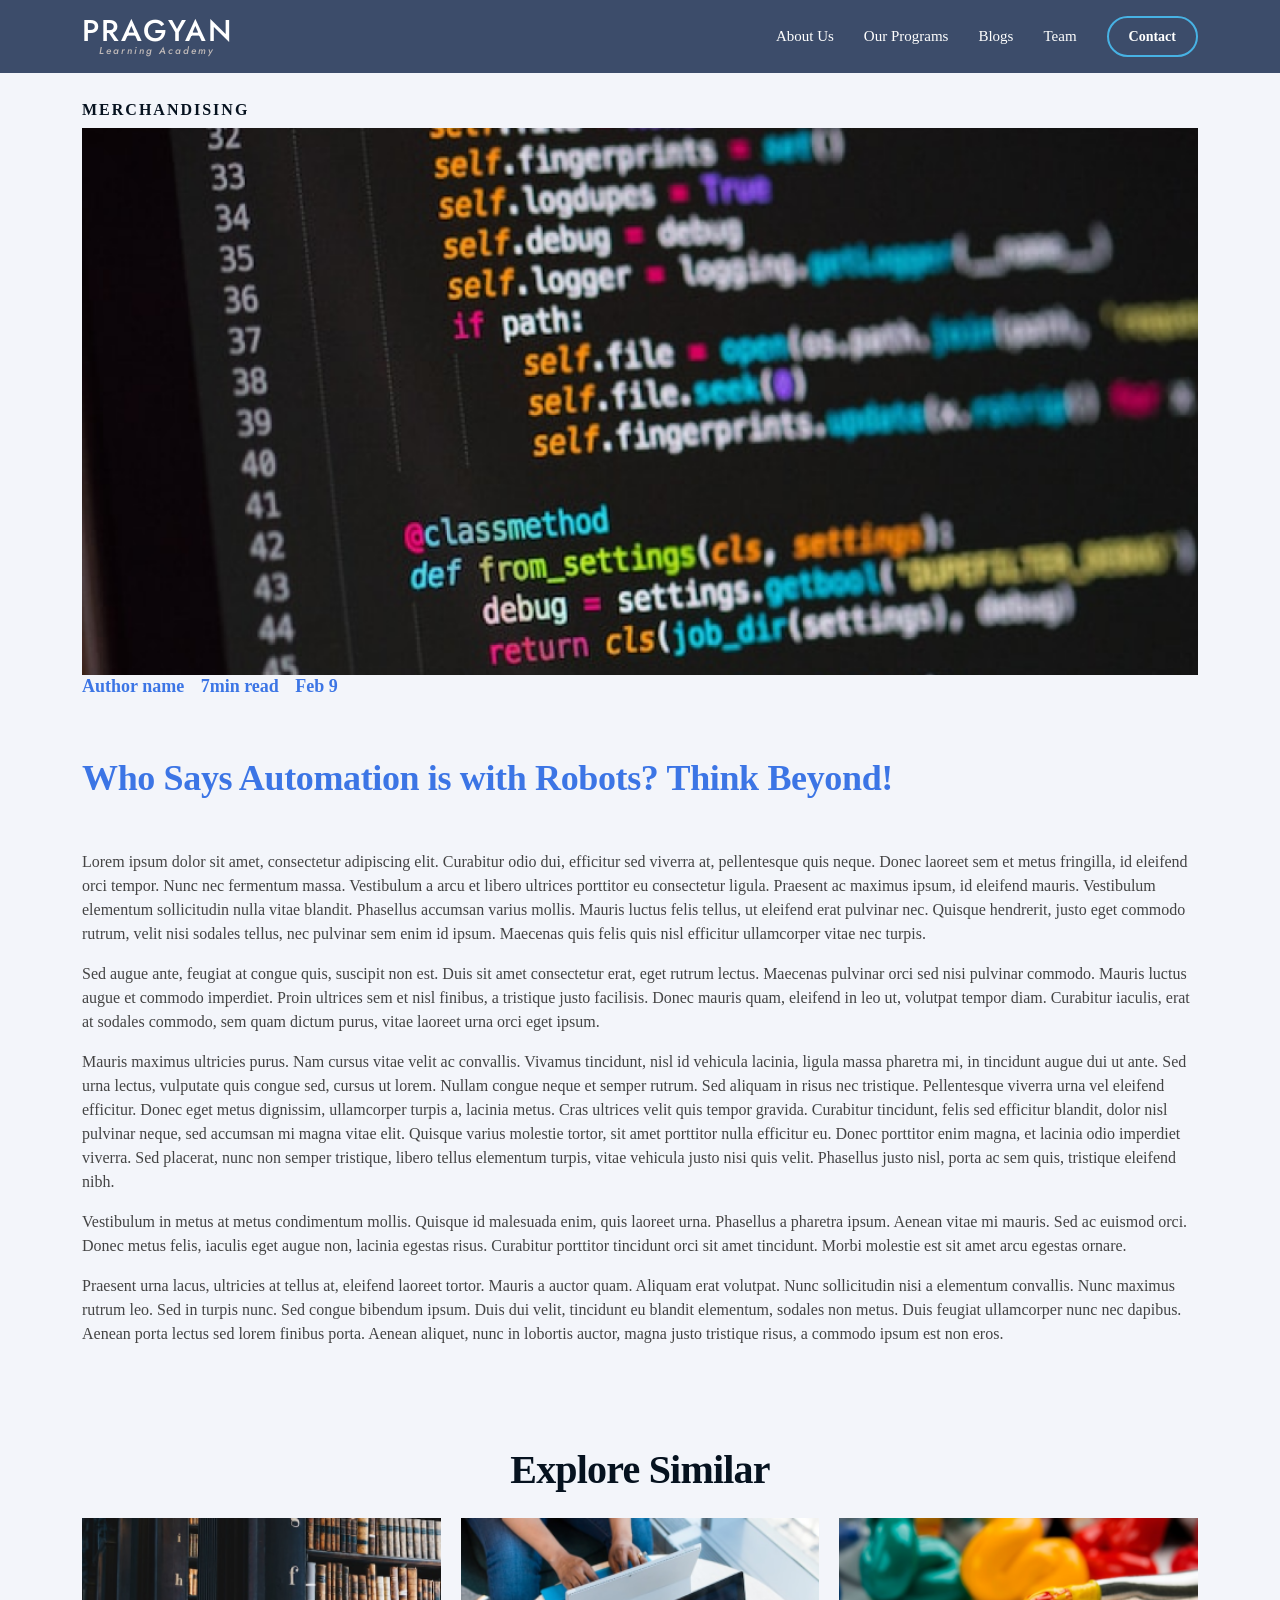
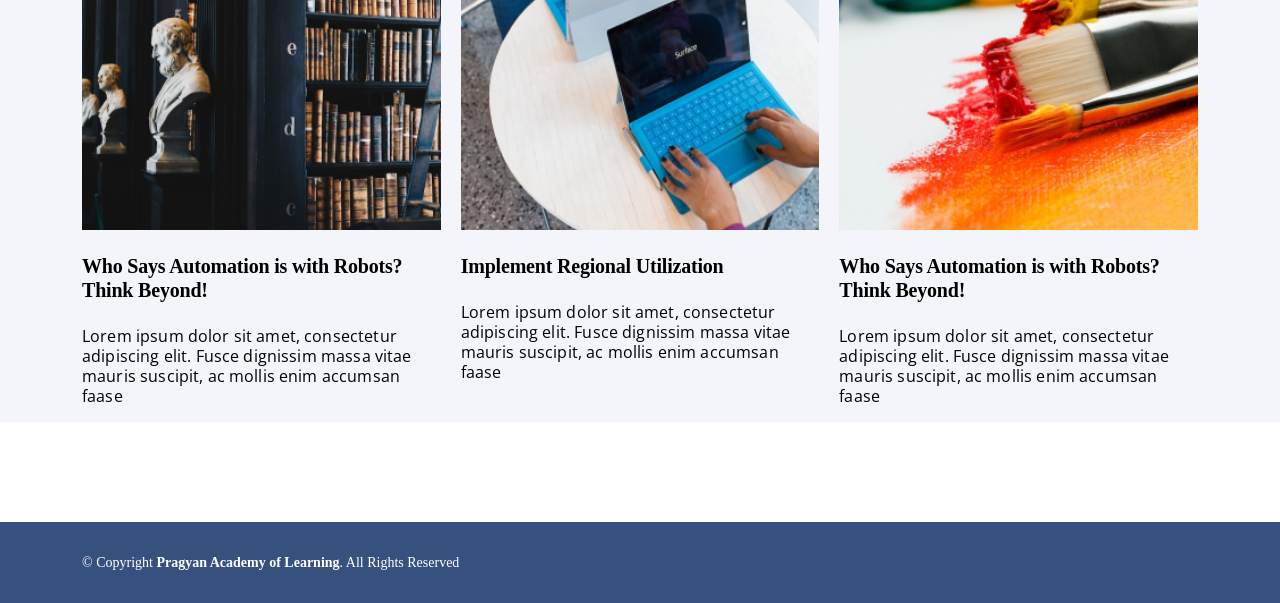
==== blogs.html @ 9c4699ec "addingnew" ====
<!DOCTYPE html>
<html lang="en">

<head>
    <meta charset="utf-8">
    <meta content="width=device-width, initial-scale=1.0" name="viewport">

    <title>Pragyan Academy of Learning</title>
    <meta content="" name="description">
    <meta content="" name="keywords">

    <!-- Favicons -->
    <link href="./fav_icon.png" rel="icon">
    <link href="assets/img/apple-touch-icon.png" rel="apple-touch-icon">

    <!-- Google Fonts -->
    <link
        href="https://fonts.googleapis.com/css?family=Open+Sans:300,300i,400,400i,600,600i,700,700i|Jost:300,300i,400,400i,500,500i,600,600i,700,700i|Poppins:300,300i,400,400i,500,500i,600,600i,700,700i"
        rel="stylesheet">

    <!-- Vendor CSS Files -->
    <link href="assets/vendor/aos/aos.css" rel="stylesheet">
    <link href="assets/vendor/bootstrap/css/bootstrap.min.css" rel="stylesheet">
    <link href="assets/vendor/bootstrap-icons/bootstrap-icons.css" rel="stylesheet">
    <link href="assets/vendor/boxicons/css/boxicons.min.css" rel="stylesheet">
    <link href="assets/vendor/glightbox/css/glightbox.min.css" rel="stylesheet">
    <link href="assets/vendor/remixicon/remixicon.css" rel="stylesheet">
    <link href="assets/vendor/swiper/swiper-bundle.min.css" rel="stylesheet">
    <link href="assets/css/index.css" rel="stylesheet">
    <!-- Template Main CSS File -->
    <link href="assets/css/style.css" rel="stylesheet">
    <link href="assets/css/animation.css" rel="stylesheet">
    <link href="assets/css/newstyles1.css" rel="stylesheet">





    <script type="text/javascript">
        (function (f, b) {
            if (!b.__SV) {
                var e, g, i, h; window.mixpanel = b; b._i = []; b.init = function (e, f, c) {
                    function g(a, d) { var b = d.split("."); 2 == b.length && (a = a[b[0]], d = b[1]); a[d] = function () { a.push([d].concat(Array.prototype.slice.call(arguments, 0))) } } var a = b; "undefined" !== typeof c ? a = b[c] = [] : c = "mixpanel"; a.people = a.people || []; a.toString = function (a) { var d = "mixpanel"; "mixpanel" !== c && (d += "." + c); a || (d += " (stub)"); return d }; a.people.toString = function () { return a.toString(1) + ".people (stub)" }; i = "disable time_event track track_pageview track_links track_forms track_with_groups add_group set_group remove_group register register_once alias unregister identify name_tag set_config reset opt_in_tracking opt_out_tracking has_opted_in_tracking has_opted_out_tracking clear_opt_in_out_tracking start_batch_senders people.set people.set_once people.unset people.increment people.append people.union people.track_charge people.clear_charges people.delete_user people.remove".split(" ");
                    for (h = 0; h < i.length; h++)g(a, i[h]); var j = "set set_once union unset remove delete".split(" "); a.get_group = function () { function b(c) { d[c] = function () { call2_args = arguments; call2 = [c].concat(Array.prototype.slice.call(call2_args, 0)); a.push([e, call2]) } } for (var d = {}, e = ["get_group"].concat(Array.prototype.slice.call(arguments, 0)), c = 0; c < j.length; c++)b(j[c]); return d }; b._i.push([e, f, c])
                }; b.__SV = 1.2; e = f.createElement("script"); e.type = "text/javascript"; e.async = !0; e.src = "undefined" !== typeof MIXPANEL_CUSTOM_LIB_URL ?
                    MIXPANEL_CUSTOM_LIB_URL : "file:" === f.location.protocol && "//cdn.mxpnl.com/libs/mixpanel-2-latest.min.js".match(/^\/\//) ? "https://cdn.mxpnl.com/libs/mixpanel-2-latest.min.js" : "//cdn.mxpnl.com/libs/mixpanel-2-latest.min.js"; g = f.getElementsByTagName("script")[0]; g.parentNode.insertBefore(e, g)
            }
        })(document, window.mixpanel || []);

        // Enabling the debug mode flag is useful during implementation,
        // but it's recommended you remove it for production
        mixpanel.init('054dca6e9932ffce0c2ddfe807280ade', { debug: true });
        mixpanel.track('Page_on_loaded');
    </script>
</head>

<body onclick="bodyClickSection()">

    <div class="audio-sec">
        <!-- <audio id="myAudio" autoplay>
            <source src="./complete-audio.mp3" type="audio/mpeg">
            Your browser does not support the audio element.
        </audio> -->


    </div>
    <!-- ======= Header ======= -->
    <header id="header" class="fixed-top header-bg-new-header">
        <div class="container d-flex align-items-center">

            <h1 class="logo me-auto top-logo-left"><a href="index.html">Pragyan</a>
                <span>Learning Academy</span>
            </h1>
            <!-- Uncomment below if you prefer to use an image logo -->
            <!-- <a href="index.html" class="logo me-auto"><img src="assets/img/logo.png" alt="" class="img-fluid"></a>-->

            <nav id="navbar" class="navbar">
                <ul>
                    <li><a class="nav-link scrollto" href="#about">About Us</a></li>
                    <li class="dropdown"><a class="nav-link scrollto" href="#Future-Business">Our Programs</a>

                        <ul>
                            <li><a href="./index.html">Global Certification</a></li>
                            <li><a href="./pgdm.html">PGDM in Fintech</a></li>
                            <li><a href="./fintechBootCamp.html">Fintech BootCamp</a></li>
                        </ul>

                    </li>
                    <li><a class="nav-link   scrollto" href="#Blogs">Blogs</a></li>
                    <li><a class="nav-link scrollto" href="#ProgramDirectors">Team</a></li>

                    <li><a class="getstarted scrollto" href="#contact">Contact</a></li>
                    <!-- <li><a class="getstarted scrollto" href="#contact">Contact Us</a></li> -->
                </ul>
                <i class="bi bi-list mobile-nav-toggle"></i>
            </nav><!-- .navbar -->

        </div>
    </header><!-- End Header -->

    <!-- ======= Hero Section ======= -->

    <main id="main">
        <div id="blogs-sec-content1" class="our-services section section-bg">
            <div class="container">
                <div class="blogs-sec-content">
                    <h2>MERCHANDISING</h2>
                    <div class="main-img-sec-content">
                        <img src="./assets/img/Image 10.png" />
                        <p><span>Author name</span>
                            <span>7min read</span>
                            <span>Feb 9</span>
                        </p>
                    </div>
                    <div>
                        <h3>Who Says Automation is with Robots? Think Beyond!</h3>
                        <p>Lorem ipsum dolor sit amet, consectetur adipiscing elit. Curabitur odio dui, efficitur sed
                            viverra at, pellentesque quis neque. Donec laoreet sem et metus fringilla, id eleifend orci
                            tempor. Nunc nec fermentum massa. Vestibulum a arcu et libero ultrices porttitor eu
                            consectetur ligula. Praesent ac maximus ipsum, id eleifend mauris. Vestibulum elementum
                            sollicitudin nulla vitae blandit. Phasellus accumsan varius mollis. Mauris luctus felis
                            tellus, ut eleifend erat pulvinar nec. Quisque hendrerit, justo eget commodo rutrum, velit
                            nisi sodales tellus, nec pulvinar sem enim id ipsum. Maecenas quis felis quis nisl efficitur
                            ullamcorper vitae nec turpis.
                        </p>
                        <p>
                            Sed augue ante, feugiat at congue quis, suscipit non est. Duis sit amet consectetur erat,
                            eget rutrum lectus. Maecenas pulvinar orci sed nisi pulvinar commodo. Mauris luctus augue et
                            commodo imperdiet. Proin ultrices sem et nisl finibus, a tristique justo facilisis. Donec
                            mauris quam, eleifend in leo ut, volutpat tempor diam. Curabitur iaculis, erat at sodales
                            commodo, sem quam dictum purus, vitae laoreet urna orci eget ipsum.
                        </p>
                        <p>
                            Mauris maximus ultricies purus. Nam cursus vitae velit ac convallis. Vivamus tincidunt, nisl
                            id vehicula lacinia, ligula massa pharetra mi, in tincidunt augue dui ut ante. Sed urna
                            lectus, vulputate quis congue sed, cursus ut lorem. Nullam congue neque et semper rutrum.
                            Sed aliquam in risus nec tristique. Pellentesque viverra urna vel eleifend efficitur. Donec
                            eget metus dignissim, ullamcorper turpis a, lacinia metus. Cras ultrices velit quis tempor
                            gravida. Curabitur tincidunt, felis sed efficitur blandit, dolor nisl pulvinar neque, sed
                            accumsan mi magna vitae elit. Quisque varius molestie tortor, sit amet porttitor nulla
                            efficitur eu. Donec porttitor enim magna, et lacinia odio imperdiet viverra. Sed placerat,
                            nunc non semper tristique, libero tellus elementum turpis, vitae vehicula justo nisi quis
                            velit. Phasellus justo nisl, porta ac sem quis, tristique eleifend nibh.
                        </p>
                        <p>
                            Vestibulum in metus at metus condimentum mollis. Quisque id malesuada enim, quis laoreet
                            urna. Phasellus a pharetra ipsum. Aenean vitae mi mauris. Sed ac euismod orci. Donec metus
                            felis, iaculis eget augue non, lacinia egestas risus. Curabitur porttitor tincidunt orci sit
                            amet tincidunt. Morbi molestie est sit amet arcu egestas ornare.
                        </p>
                        <p>
                            Praesent urna lacus, ultricies at tellus at, eleifend laoreet tortor. Mauris a auctor quam.
                            Aliquam erat volutpat. Nunc sollicitudin nisi a elementum convallis. Nunc maximus rutrum
                            leo. Sed in turpis nunc. Sed congue bibendum ipsum. Duis dui velit, tincidunt eu blandit
                            elementum, sodales non metus. Duis feugiat ullamcorper nunc nec dapibus. Aenean porta lectus
                            sed lorem finibus porta. Aenean aliquet, nunc in lobortis auctor, magna justo tristique
                            risus, a commodo ipsum est non eros.</p>
                    </div>
                </div>
                <div class="blogs-similar-content-sec">
                    <h4> Explore Similar</h4>
                    <div class="blogs-similar-content-all">
                        <div class="blog-similar-con-row">
                            <img src="./assets/img/Image 9.png" />
                            <h5>Who Says Automation is with Robots? Think Beyond!</h5>
                            <p>Lorem ipsum dolor sit amet, consectetur adipiscing elit. Fusce dignissim massa vitae
                                mauris suscipit, ac mollis enim accumsan faase</p>
                        </div>
                        <div class="blog-similar-con-row">
                            <img src="./assets/img/Image 8.png" />
                            <h5>Implement Regional Utilization </h5>
                            <p>Lorem ipsum dolor sit amet, consectetur adipiscing elit. Fusce dignissim massa vitae
                                mauris suscipit, ac mollis enim accumsan faase</p>
                        </div>
                        <div class="blog-similar-con-row">
                            <img src="./assets/img/Image 7.png" />
                            <h5>Who Says Automation is with Robots? Think Beyond!</h5>
                            <p>Lorem ipsum dolor sit amet, consectetur adipiscing elit. Fusce dignissim massa vitae
                                mauris suscipit, ac mollis enim accumsan faase</p>
                        </div>
                    </div>
                </div>
            </div>
        </div>


    </main>



    <footer id="footer">

        <div class="container footer-bottom clearfix">
            <div class="copyright">
                &copy; Copyright <strong><span>Pragyan Academy of Learning</span></strong>. All Rights Reserved
            </div>
        </div>
    </footer><!-- End Footer -->

    <div id="preloader"></div>
    <a href="#" class="back-to-top d-flex align-items-center justify-content-center"><i
            class="bi bi-arrow-up-short"></i></a>



    <!-- Vendor JS Files -->
    <script src="assets/vendor/aos/aos.js"></script>
    <script src="assets/vendor/bootstrap/js/bootstrap.bundle.min.js"></script>
    <script src="assets/vendor/glightbox/js/glightbox.min.js"></script>
    <script src="assets/vendor/isotope-layout/isotope.pkgd.min.js"></script>
    <script src="assets/vendor/php-email-form/validate.js"></script>
    <script src="assets/vendor/swiper/swiper-bundle.min.js"></script>
    <script src="assets/vendor/waypoints/noframework.waypoints.js"></script>

    <script src="vendor/jquery/jquery.min.js"></script>
    <script src="assets1/js/owl-carousel.js"></script>
    <script src="assets1/js/animation.js"></script>
    <script src="assets1/js/imagesloaded.js"></script>
    <script src="assets1/js/templatemo-custom.js"></script>

    <!-- Template Main JS File -->
    <script src="assets/js/main.js"></script>
    <script src="assets/js/mycode.js"></script>

</body>

</html>
---- assets/css/index.css ----
/*** Carousel Start ***/

.carousel-item {
  position: relative;
}

.carousel-item::after {
  content: "";
  width: 100%;
  height: 100%;
  position: absolute;
  top: 0;
  left: 0;
  background: rgba(0, 0, 0, 0.6);
}

.carousel-caption {
  height: 100%;
  display: flex;
  align-items: center;
  justify-content: center;
  z-index: 1;
}

.carousel-item p {
  max-width: 700px;
  margin: 0 auto 35px auto;
}

.carousel-control-prev {
  width: 90px;
  height: 60px;
  position: absolute;
  top: 50%;
  left: 0;
  background: var(--bs-primary);
  border-radius: 0 50px 50px 0;
  opacity: 1;
}

.carousel-control-prev:hover {
  background: var(--bs-teal);
  transition: 0.8s;
}

.carousel-control-next {
  width: 90px;
  height: 60px;
  position: absolute;
  top: 50%;
  right: 0;
  background: var(--bs-primary);
  border-radius: 50px 0 0 50px;
  opacity: 1;
}

.carousel-control-next:hover {
  background: var(--bs-teal);
  transition: 0.8s;
}

.carousel-caption .carousel-content a button.carousel-content-btn1 {
  background: var(--bs-teal);
  color: var(--bs-dark);
  opacity: 1;
  border: 0;
  border-radius: 20px;
}

.carousel-caption .carousel-content a button.carousel-content-btn1:hover {
  background: var(--bs-primary);
  color: #ffffff;
  border: 0;
  opacity: 1;
  transition: 1s;
  border-radius: 20px;
}

.carousel-caption .carousel-content a button.carousel-content-btn2 {
  background: var(--bs-primary);
  color: var(--bs-white);
  opacity: 1;
  border: 0;
  border-radius: 20px;
}

.carousel-caption .carousel-content a button.carousel-content-btn2:hover {
  background: var(--bs-teal);
  color: var(--bs-dark);
  border: 0;
  opacity: 1;
  transition: 1s;
  border-radius: 20px;
}

#carouselId .carousel-indicators li {
  width: 30px;
  height: 10px;
  background: var(--bs-primary);
  margin: 10px;
  border-radius: 30px;
  opacity: 1;
}

#carouselId .carousel-indicators li:hover {
  background: var(--bs-teal);
  opacity: 1;
}

@media (max-width: 992px) {
  .carousel-item {
    min-height: 500px;
  }

  .carousel-item img {
    min-height: 500px;
    object-fit: cover;
  }

  .carousel-item h1 {
    font-size: 40px !important;
  }

  .carousel-item p {
    font-size: 16px !important;
  }
}

@media (max-width: 768px) {
  .carousel-item {
    min-height: 400px;
  }

  .carousel-item img {
    min-height: 400px;
    object-fit: cover;
  }

  .carousel-item h1 {
    font-size: 28px !important;
  }

  .carousel-item p {
    font-size: 14px !important;
  }
}

.page-header {
  background: linear-gradient(rgba(0, 0, 0, 0.6), rgba(0, 0, 0, 0.6)),
    url(../img/carousel-1.jpg) center center no-repeat;
  background-size: cover;
}

.page-header .breadcrumb-item + .breadcrumb-item::before {
  color: var(--bs-white);
}

.page-header .breadcrumb-item,
.page-header .breadcrumb-item a {
  font-size: 18px;
  color: var(--bs-white);
}

/*** Carousel End ***/
---- assets/css/style.css ----
/**
* Template Name: Arsha - v4.3.0
* Template URL: https://bootstrapmade.com/arsha-free-bootstrap-html-template-corporate/
* Author: BootstrapMade.com
* License: https://bootstrapmade.com/license/
*/

/*--------------------------------------------------------------
# General
--------------------------------------------------------------*/
body {
  font-family: "Open Sans", sans-serif;
  font-family: Lora;
  color: #444444;
}

a {
  color: #47b2e4;
  text-decoration: none;
}

a:hover {
  color: #73c5eb;
  text-decoration: none;
}

h1,
h2,
h3,
h4,
h5,
h6 {
  font-family: "Jost", sans-serif;
}

/*--------------------------------------------------------------
# Preloader
--------------------------------------------------------------*/
#preloader {
  position: fixed;
  top: 0;
  left: 0;
  right: 0;
  bottom: 0;
  z-index: 9999;
  overflow: hidden;
  background: #37517e;
}

#preloader:before {
  content: "";
  position: fixed;
  top: calc(50% - 30px);
  left: calc(50% - 30px);
  border: 6px solid #37517e;
  border-top-color: #fff;
  border-bottom-color: #fff;
  border-radius: 50%;
  width: 60px;
  height: 60px;
  -webkit-animation: animate-preloader 1s linear infinite;
  animation: animate-preloader 1s linear infinite;
}

@-webkit-keyframes animate-preloader {
  0% {
    transform: rotate(0deg);
  }
  100% {
    transform: rotate(360deg);
  }
}

@keyframes animate-preloader {
  0% {
    transform: rotate(0deg);
  }
  100% {
    transform: rotate(360deg);
  }
}

/*--------------------------------------------------------------
# Back to top button
--------------------------------------------------------------*/
.back-to-top {
  position: fixed;
  visibility: hidden;
  opacity: 0;
  right: 15px;
  bottom: 15px;
  z-index: 996;
  background: #47b2e4;
  width: 40px;
  height: 40px;
  border-radius: 50px;
  transition: all 0.4s;
}

.back-to-top i {
  font-size: 24px;
  color: #fff;
  line-height: 0;
}

.back-to-top:hover {
  background: #6bc1e9;
  color: #fff;
}

.back-to-top.active {
  visibility: visible;
  opacity: 1;
}

/*--------------------------------------------------------------
# Header
--------------------------------------------------------------*/
#header {
  transition: all 0.5s;
  z-index: 997;
  padding: 15px 0;
}

#header.header-scrolled,
#header.header-inner-pages {
  background: rgba(40, 58, 90, 0.9);
}

#header .logo {
  font-size: 30px;
  margin: 0;
  padding: 0;
  line-height: 1;
  font-weight: 500;
  letter-spacing: 2px;
  text-transform: uppercase;
}

#header .logo a {
  color: #fff;
}

#header .logo img {
  max-height: 40px;
}

/*--------------------------------------------------------------
# Navigation Menu
--------------------------------------------------------------*/
/**
* Desktop Navigation 
*/
.navbar {
  padding: 0;
}

.navbar ul {
  margin: 0;
  padding: 0;
  display: flex;
  list-style: none;
  align-items: center;
}

.navbar li {
  position: relative;
}

.navbar a,
.navbar a:focus {
  display: flex;
  align-items: center;
  justify-content: space-between;
  padding: 10px 0 10px 30px;
  font-size: 15px;
  font-weight: 500;
  color: #fff;
  white-space: nowrap;
  transition: 0.3s;
}

.navbar a i,
.navbar a:focus i {
  font-size: 12px;
  line-height: 0;
  margin-left: 5px;
}

.navbar a:hover,
.navbar .active,
.navbar .active:focus,
.navbar li:hover > a {
  color: #47b2e4;
}

.navbar .getstarted {
  padding: 8px 20px;
  margin-left: 30px;
  border-radius: 50px;
  color: #fff;
  font-size: 14px;
  border: 2px solid #47b2e4;
  font-weight: 600;
}

.navbar .getstarted:hover {
  color: #fff;
  background: #31a9e1;
}

.navbar .dropdown ul {
  display: block;
  position: absolute;
  left: 14px;
  top: calc(100% + 30px);
  margin: 0;
  padding: 10px 0;
  z-index: 99;
  opacity: 0;
  visibility: hidden;
  background: #fff;
  box-shadow: 0px 0px 30px rgba(127, 137, 161, 0.25);
  transition: 0.3s;
  border-radius: 4px;
}

.navbar .dropdown ul li {
  min-width: 200px;
}

.navbar .dropdown ul a {
  padding: 10px 20px;
  font-size: 14px;
  text-transform: none;
  font-weight: 500;
  color: #0c3c53;
}

.navbar .dropdown ul a i {
  font-size: 12px;
}

.navbar .dropdown ul a:hover,
.navbar .dropdown ul .active:hover,
.navbar .dropdown ul li:hover > a {
  color: #47b2e4;
}

.navbar .dropdown:hover > ul {
  opacity: 1;
  top: 100%;
  visibility: visible;
}

.navbar .dropdown .dropdown ul {
  top: 0;
  left: calc(100% - 30px);
  visibility: hidden;
}

.navbar .dropdown .dropdown:hover > ul {
  opacity: 1;
  top: 0;
  left: 100%;
  visibility: visible;
}

@media (max-width: 1366px) {
  .navbar .dropdown .dropdown ul {
    left: -90%;
  }
  .navbar .dropdown .dropdown:hover > ul {
    left: -100%;
  }
}

/**
* Mobile Navigation 
*/
.mobile-nav-toggle {
  color: #fff;
  font-size: 28px;
  cursor: pointer;
  display: none;
  line-height: 0;
  transition: 0.5s;
}

.mobile-nav-toggle.bi-x {
  color: #fff;
}

@media (max-width: 991px) {
  .mobile-nav-toggle {
    display: block;
  }
  .navbar ul {
    display: none;
  }
}

.navbar-mobile {
  position: fixed;
  overflow: hidden;
  top: 0;
  right: 0;
  left: 0;
  bottom: 0;
  background: rgba(40, 58, 90, 0.9);
  transition: 0.3s;
  z-index: 999;
}

.navbar-mobile .mobile-nav-toggle {
  position: absolute;
  top: 15px;
  right: 15px;
}

.navbar-mobile ul {
  display: block;
  position: absolute;
  top: 55px;
  right: 15px;
  bottom: 15px;
  left: 15px;
  padding: 10px 0;
  border-radius: 10px;
  background-color: #fff;
  overflow-y: auto;
  transition: 0.3s;
}

.navbar-mobile a {
  padding: 10px 20px;
  font-size: 15px;
  color: #37517e;
}

.navbar-mobile a:hover,
.navbar-mobile .active,
.navbar-mobile li:hover > a {
  color: #47b2e4;
}

.navbar-mobile .getstarted {
  margin: 15px;
  color: #37517e;
}

.navbar-mobile .dropdown ul {
  position: static;
  display: none;
  margin: 10px 20px;
  padding: 10px 0;
  z-index: 99;
  opacity: 1;
  visibility: visible;
  background: #fff;
  box-shadow: 0px 0px 30px rgba(127, 137, 161, 0.25);
}

.navbar-mobile .dropdown ul li {
  min-width: 200px;
}

.navbar-mobile .dropdown ul a {
  padding: 10px 20px;
}

.navbar-mobile .dropdown ul a i {
  font-size: 12px;
}

.navbar-mobile .dropdown ul a:hover,
.navbar-mobile .dropdown ul .active:hover,
.navbar-mobile .dropdown ul li:hover > a {
  color: #47b2e4;
}

.navbar-mobile .dropdown > .dropdown-active {
  display: block;
}

/*--------------------------------------------------------------
# Hero Section
--------------------------------------------------------------*/
#hero {
  width: 100%;
  height: 80vh;
  background: #37517e;
}

#hero .container {
  padding-top: 72px;
}

#hero h1 {
  margin: 0 0 10px 0;
  font-size: 55px;
  font-weight: 700;
  line-height: 65px;
  color: #fff;
}

#hero h2 {
  color: rgba(255, 255, 255, 0.6);
  margin-bottom: 7px;
  font-size: 24px;
}
#hero h5 {
  color: rgba(255, 255, 255, 0.6);
  margin-bottom: 50px;
  font-size: 18px;
}

#hero .btn-get-started {
  font-family: "Jost", sans-serif;
  font-weight: 500;
  font-size: 16px;
  letter-spacing: 1px;
  display: inline-block;
  padding: 10px 28px 11px 28px;
  border-radius: 50px;
  transition: 0.5s;
  margin: 10px 0 0 0;
  color: #fff;
  background: #47b2e4;
}

#hero .btn-get-started:hover {
  background: #209dd8;
}

#hero .btn-watch-video {
  font-size: 16px;
  display: flex;
  align-items: center;
  transition: 0.5s;
  margin: 10px 0 0 25px;
  color: #fff;
  line-height: 1;
}

#hero .btn-watch-video i {
  line-height: 0;
  color: #fff;
  font-size: 32px;
  transition: 0.3s;
  margin-right: 8px;
}

#hero .btn-watch-video:hover i {
  color: #47b2e4;
}

#hero .animated {
  animation: up-down 2s ease-in-out infinite alternate-reverse both;
}
.hero-img img {
  border-radius: 16px;
}
@media (max-width: 991px) {
  #hero {
    height: 100vh;
    text-align: center;
  }
  #hero .animated {
    -webkit-animation: none;
    animation: none;
  }
  #hero .hero-img {
    text-align: center;
  }
  #hero .hero-img img {
    width: 50%;
  }
}
.thankyou-get-to-you p {
  color: #43e10d;
  font-size: 24px;
  font-weight: 600;
}
@media (max-width: 768px) {
  #hero h1 {
    font-size: 28px;
    line-height: 36px;
  }
  #hero h2 {
    font-size: 18px;
    line-height: 24px;
    margin-bottom: 30px;
  }
  #hero .hero-img img {
    width: 70%;
  }
}

@media (max-width: 575px) {
  #hero .hero-img img {
    width: 80%;
  }
  #hero .btn-get-started {
    font-size: 16px;
    padding: 10px 24px 11px 24px;
  }
}

@-webkit-keyframes up-down {
  0% {
    transform: translateY(10px);
  }
  100% {
    transform: translateY(-10px);
  }
}

@keyframes up-down {
  0% {
    transform: translateY(10px);
  }
  100% {
    transform: translateY(-10px);
  }
}

/*--------------------------------------------------------------
# Sections General
--------------------------------------------------------------*/
section {
  padding: 60px 0;
  overflow: hidden;
}

.section-bg {
  background-color: #f3f5fa;
}

.section-title {
  text-align: center;
  padding-bottom: 30px;
}
.audio-sec {
  text-align: center;
}
.section-title h2 {
  font-size: 32px;
  font-weight: bold;
  text-transform: uppercase;
  margin-bottom: 20px;
  padding-bottom: 20px;
  position: relative;
  color: #37517e;
  /* animation: up-down 1.5s ease-in-out infinite alternate-reverse both; */
}

.section-title h2::before {
  content: "";
  position: absolute;
  display: block;
  width: 120px;
  height: 1px;
  background: #ddd;
  bottom: 1px;
  left: calc(50% - 60px);
}

.section-title h2::after {
  content: "";
  position: absolute;
  display: block;
  width: 40px;
  height: 3px;
  background: #47b2e4;
  bottom: 0;
  left: calc(50% - 20px);
}

.section-title p {
  margin-bottom: 0;
}

/*--------------------------------------------------------------
# Cliens
--------------------------------------------------------------*/
.cliens {
  padding: 12px 0;
  text-align: center;
}

.cliens img {
  max-width: 45%;
  transition: all 0.4s ease-in-out;
  display: inline-block;
  padding: 15px 0;
  filter: grayscale(100);
}

.cliens img:hover {
  filter: none;
  transform: scale(1.1);
}

@media (max-width: 768px) {
  .cliens img {
    max-width: 40%;
  }
}

/*--------------------------------------------------------------
# About Us
--------------------------------------------------------------*/
.about .content h3 {
  font-weight: 600;
  font-size: 26px;
}

.about .content ul {
  list-style: none;
  padding: 0;
}

.about .content ul li {
  padding-left: 28px;
  position: relative;
}

.about .content ul li + li {
  margin-top: 10px;
}

.about .content ul i {
  position: absolute;
  left: 0;
  top: 2px;
  font-size: 20px;
  color: #47b2e4;
  line-height: 1;
}

.about .content p:last-child {
  margin-bottom: 0;
}

.about .content .btn-learn-more {
  font-family: "Poppins", sans-serif;
  font-weight: 500;
  font-size: 14px;
  letter-spacing: 1px;
  display: inline-block;
  padding: 12px 32px;
  border-radius: 4px;
  transition: 0.3s;
  line-height: 1;
  color: #47b2e4;
  -webkit-animation-delay: 0.8s;
  animation-delay: 0.8s;
  margin-top: 6px;
  border: 2px solid #47b2e4;
}

.about .content .btn-learn-more:hover {
  background: #47b2e4;
  color: #fff;
  text-decoration: none;
}

/*--------------------------------------------------------------
# Why Us
--------------------------------------------------------------*/
.why-us .content {
  padding: 60px 100px 0 100px;
}

.why-us .content h3 {
  font-weight: 400;
  font-size: 34px;
  color: #37517e;
}

.why-us .content h4 {
  font-size: 20px;
  font-weight: 700;
  margin-top: 5px;
}

.why-us .content p {
  font-size: 15px;
  color: #848484;
}

.why-us .img {
  background-size: contain;
  background-repeat: no-repeat;
  background-position: center center;
}

.why-us .accordion-list {
  padding: 0 100px 60px 100px;
}

.why-us .accordion-list ul {
  padding: 0;
  list-style: none;
}

.why-us .accordion-list li + li {
  margin-top: 15px;
}

.why-us .accordion-list li {
  padding: 20px;
  background: #fff;
  border-radius: 4px;
}

.why-us .accordion-list a {
  display: block;
  position: relative;
  font-family: "Poppins", sans-serif;
  font-size: 16px;
  line-height: 24px;
  font-weight: 500;
  padding-right: 30px;
  outline: none;
  cursor: pointer;
}

.why-us .accordion-list span {
  color: #47b2e4;
  font-weight: 600;
  font-size: 18px;
  padding-right: 10px;
}

.why-us .accordion-list i {
  font-size: 24px;
  position: absolute;
  right: 0;
  top: 0;
}

.why-us .accordion-list p {
  margin-bottom: 0;
  padding: 10px 0 0 0;
}

.why-us .accordion-list .icon-show {
  display: none;
}

.why-us .accordion-list a.collapsed {
  color: #343a40;
}

.why-us .accordion-list a.collapsed:hover {
  color: #47b2e4;
}

.why-us .accordion-list a.collapsed .icon-show {
  display: inline-block;
}

.why-us .accordion-list a.collapsed .icon-close {
  display: none;
}

@media (max-width: 1024px) {
  .why-us .content,
  .why-us .accordion-list {
    padding-left: 0;
    padding-right: 0;
  }
}

@media (max-width: 992px) {
  .why-us .img {
    min-height: 400px;
  }
  .why-us .content {
    padding-top: 30px;
  }
  .why-us .accordion-list {
    padding-bottom: 30px;
  }
}

@media (max-width: 575px) {
  .why-us .img {
    min-height: 200px;
  }
}

/*--------------------------------------------------------------
# Skills
--------------------------------------------------------------*/
.skills .content h3 {
  font-weight: 700;
  font-size: 32px;
  color: #37517e;
  font-family: "Poppins", sans-serif;
}

.skills .content ul {
  list-style: none;
  padding: 0;
}

.skills .content ul li {
  padding-bottom: 10px;
}

.skills .content ul i {
  font-size: 20px;
  padding-right: 4px;
  color: #47b2e4;
}

.skills .content p:last-child {
  margin-bottom: 0;
}

.skills .progress {
  height: 60px;
  display: block;
  background: none;
  border-radius: 0;
}

.skills .progress .skill {
  padding: 0;
  margin: 0 0 6px 0;
  text-transform: uppercase;
  display: block;
  font-weight: 600;
  font-family: "Poppins", sans-serif;
  color: #37517e;
}

.skills .progress .skill .val {
  float: right;
  font-style: normal;
}

.skills .progress-bar-wrap {
  background: #e8edf5;
  height: 10px;
}

.skills .progress-bar {
  width: 1px;
  height: 10px;
  transition: 0.9s;
  background-color: #4668a2;
}

/*--------------------------------------------------------------
# Services
--------------------------------------------------------------*/
.services .icon-box {
  box-shadow: 0px 0 25px 0 rgba(0, 0, 0, 0.1);
  padding: 50px 30px;
  transition: all ease-in-out 0.4s;
  background: #fff;
}

.services .icon-box .icon {
  margin-bottom: 10px;
}

.services .icon-box .icon i {
  color: #47b2e4;
  font-size: 36px;
  transition: 0.3s;
}

.services .icon-box h4 {
  font-weight: 500;
  margin-bottom: 15px;
  font-size: 24px;
}

.services .icon-box h4 a {
  color: #37517e;
  transition: ease-in-out 0.3s;
}

.services .icon-box p {
  line-height: 24px;
  font-size: 14px;
  margin-bottom: 0;
}

.services .icon-box:hover {
  transform: translateY(-10px);
}

.services .icon-box:hover h4 a {
  color: #47b2e4;
}

/*--------------------------------------------------------------
# Cta
--------------------------------------------------------------*/
.cta {
  background: linear-gradient(rgba(40, 58, 90, 0.9), rgba(40, 58, 90, 0.9)),
    url("../img/cta-bg.jpg") fixed center center;
  background-size: cover;
  padding: 120px 0;
}

.cta h3 {
  color: #fff;
  font-size: 28px;
  font-weight: 700;
}

.cta p {
  color: #fff;
}

.cta .cta-btn {
  font-family: "Jost", sans-serif;
  font-weight: 500;
  font-size: 16px;
  letter-spacing: 1px;
  display: inline-block;
  padding: 12px 40px;
  border-radius: 50px;
  transition: 0.5s;
  margin: 10px;
  border: 2px solid #fff;
  color: #fff;
}

.cta .cta-btn:hover {
  background: #47b2e4;
  border: 2px solid #47b2e4;
}

@media (max-width: 1024px) {
  .cta {
    background-attachment: scroll;
  }
}

@media (min-width: 769px) {
  .cta .cta-btn-container {
    display: flex;
    align-items: center;
    justify-content: flex-end;
  }
}

/*--------------------------------------------------------------
# Portfolio
--------------------------------------------------------------*/
.portfolio #portfolio-flters {
  list-style: none;
  margin-bottom: 20px;
}

.portfolio #portfolio-flters li {
  cursor: pointer;
  display: inline-block;
  margin: 10px 5px;
  font-size: 15px;
  font-weight: 500;
  line-height: 1;
  color: #444444;
  transition: all 0.3s;
  padding: 8px 20px;
  border-radius: 50px;
  font-family: "Poppins", sans-serif;
}

.portfolio #portfolio-flters li:hover,
.portfolio #portfolio-flters li.filter-active {
  background: #47b2e4;
  color: #fff;
}

.portfolio .portfolio-item {
  margin-bottom: 30px;
}

.portfolio .portfolio-item .portfolio-img {
  overflow: hidden;
}

.portfolio .portfolio-item .portfolio-img img {
  transition: all 0.6s;
}

.portfolio .portfolio-item .portfolio-info {
  opacity: 0;
  position: absolute;
  left: 15px;
  bottom: 0;
  z-index: 3;
  right: 15px;
  transition: all 0.3s;
  background: rgba(55, 81, 126, 0.8);
  padding: 10px 15px;
}

.portfolio .portfolio-item .portfolio-info h4 {
  font-size: 18px;
  color: #fff;
  font-weight: 600;
  color: #fff;
  margin-bottom: 0px;
}

.portfolio .portfolio-item .portfolio-info p {
  color: #f9fcfe;
  font-size: 14px;
  margin-bottom: 0;
}

.portfolio .portfolio-item .portfolio-info .preview-link,
.portfolio .portfolio-item .portfolio-info .details-link {
  position: absolute;
  right: 40px;
  font-size: 24px;
  top: calc(50% - 18px);
  color: #fff;
  transition: 0.3s;
}

.portfolio .portfolio-item .portfolio-info .preview-link:hover,
.portfolio .portfolio-item .portfolio-info .details-link:hover {
  color: #47b2e4;
}

.portfolio .portfolio-item .portfolio-info .details-link {
  right: 10px;
}

.portfolio .portfolio-item:hover .portfolio-img img {
  transform: scale(1.15);
}

.portfolio .portfolio-item:hover .portfolio-info {
  opacity: 1;
}

/*--------------------------------------------------------------
# Portfolio Details
--------------------------------------------------------------*/
.portfolio-details {
  padding-top: 40px;
}

.portfolio-details .portfolio-details-slider img {
  width: 100%;
}

.portfolio-details .portfolio-details-slider .swiper-pagination {
  margin-top: 20px;
  position: relative;
}

.portfolio-details
  .portfolio-details-slider
  .swiper-pagination
  .swiper-pagination-bullet {
  width: 12px;
  height: 12px;
  background-color: #fff;
  opacity: 1;
  border: 1px solid #47b2e4;
}

.portfolio-details
  .portfolio-details-slider
  .swiper-pagination
  .swiper-pagination-bullet-active {
  background-color: #47b2e4;
}

.portfolio-details .portfolio-info {
  padding: 30px;
  box-shadow: 0px 0 30px rgba(55, 81, 126, 0.08);
}

.portfolio-details .portfolio-info h3 {
  font-size: 22px;
  font-weight: 700;
  margin-bottom: 20px;
  padding-bottom: 20px;
  border-bottom: 1px solid #eee;
}

.portfolio-details .portfolio-info ul {
  list-style: none;
  padding: 0;
  font-size: 15px;
}

.portfolio-details .portfolio-info ul li + li {
  margin-top: 10px;
}

.portfolio-details .portfolio-description {
  padding-top: 30px;
}

.portfolio-details .portfolio-description h2 {
  font-size: 26px;
  font-weight: 700;
  margin-bottom: 20px;
}

.portfolio-details .portfolio-description p {
  padding: 0;
}

/*--------------------------------------------------------------
# Team
--------------------------------------------------------------*/
.team .member {
  position: relative;
  box-shadow: 0px 2px 15px rgba(0, 0, 0, 0.1);
  padding: 30px;
  border-radius: 5px;
  background: #fff;
  transition: 0.5s;
}

.team .member .pic {
  overflow: hidden;
  width: 180px;
  border-radius: 50%;
}

.team .member .pic img {
  transition: ease-in-out 0.3s;
}

.team .member:hover {
  transform: translateY(-10px);
}

.team .member .member-info {
  padding-left: 30px;
}

.team .member h4 {
  font-weight: 700;
  margin-bottom: 5px;
  font-size: 20px;
  color: #37517e;
}

.team .member span {
  display: block;
  font-size: 15px;
  padding-bottom: 10px;
  position: relative;
  font-weight: 500;
}

.team .member span::after {
  content: "";
  position: absolute;
  display: block;
  width: 50px;
  height: 1px;
  background: #cbd6e9;
  bottom: 0;
  left: 0;
}

.team .member p {
  margin: 10px 0 0 0;
  font-size: 14px;
}

.team .member .social {
  margin-top: 12px;
  display: flex;
  align-items: center;
  justify-content: flex-start;
}

.team .member .social a {
  transition: ease-in-out 0.3s;
  display: flex;
  align-items: center;
  justify-content: center;
  border-radius: 50px;
  width: 32px;
  height: 32px;
  background: #eff2f8;
}

.team .member .social a i {
  color: #37517e;
  font-size: 16px;
  margin: 0 2px;
}

.team .member .social a:hover {
  background: #47b2e4;
}

.team .member .social a:hover i {
  color: #fff;
}

.team .member .social a + a {
  margin-left: 8px;
}

/*--------------------------------------------------------------
# Pricing
--------------------------------------------------------------*/
.pricing .row {
  padding-top: 40px;
}

.pricing .box {
  padding: 60px 40px;
  box-shadow: 0 3px 20px -2px rgba(20, 45, 100, 0.1);
  background: #fff;
  height: 100%;
  border-top: 4px solid #fff;
  border-radius: 5px;
}

.pricing h3 {
  font-weight: 500;
  margin-bottom: 15px;
  font-size: 20px;
  color: #37517e;
}

.pricing h4 {
  font-size: 48px;
  color: #37517e;
  font-weight: 400;
  font-family: "Jost", sans-serif;
  margin-bottom: 25px;
}

.pricing h4 sup {
  font-size: 28px;
}

.pricing h4 span {
  color: #47b2e4;
  font-size: 18px;
  display: block;
}

.pricing ul {
  padding: 20px 0;
  list-style: none;
  color: #999;
  text-align: left;
  line-height: 20px;
}

.pricing ul li {
  padding: 10px 0 10px 30px;
  position: relative;
}

.pricing ul i {
  color: #28a745;
  font-size: 24px;
  position: absolute;
  left: 0;
  top: 6px;
}

.pricing ul .na {
  color: #ccc;
}

.pricing ul .na i {
  color: #ccc;
}

.pricing ul .na span {
  text-decoration: line-through;
}

.pricing .buy-btn {
  display: inline-block;
  padding: 12px 35px;
  border-radius: 50px;
  color: #47b2e4;
  transition: none;
  font-size: 16px;
  font-weight: 500;
  font-family: "Jost", sans-serif;
  transition: 0.3s;
  border: 1px solid #47b2e4;
}

.pricing .buy-btn:hover {
  background: #47b2e4;
  color: #fff;
}

.pricing .featured {
  border-top-color: #47b2e4;
}

.pricing .featured .buy-btn {
  background: #47b2e4;
  color: #fff;
}

.pricing .featured .buy-btn:hover {
  background: #23a3df;
}

@media (max-width: 992px) {
  .pricing .box {
    max-width: 60%;
    margin: 0 auto 30px auto;
  }
}

@media (max-width: 767px) {
  .pricing .box {
    max-width: 80%;
    margin: 0 auto 30px auto;
  }
}

@media (max-width: 420px) {
  .pricing .box {
    max-width: 100%;
    margin: 0 auto 30px auto;
  }
}

/*--------------------------------------------------------------
# Frequently Asked Questions
--------------------------------------------------------------*/
.faq .faq-list {
  padding: 0 100px;
}

.faq .faq-list ul {
  padding: 0;
  list-style: none;
}

.faq .faq-list li + li {
  margin-top: 15px;
}

.faq .faq-list li {
  padding: 20px;
  background: #fff;
  border-radius: 4px;
  position: relative;
}

.faq .faq-list a {
  display: block;
  position: relative;
  font-family: "Poppins", sans-serif;
  font-size: 16px;
  line-height: 24px;
  font-weight: 500;
  padding: 0 30px;
  outline: none;
  cursor: pointer;
}

.faq .faq-list .icon-help {
  font-size: 24px;
  position: absolute;
  right: 0;
  left: 20px;
  color: #47b2e4;
}

.faq .faq-list .icon-show,
.faq .faq-list .icon-close {
  font-size: 24px;
  position: absolute;
  right: 0;
  top: 0;
}

.faq .faq-list p {
  margin-bottom: 0;
  padding: 10px 0 0 0;
}

.faq .faq-list .icon-show {
  display: none;
}

.faq .faq-list a.collapsed {
  color: #37517e;
  transition: 0.3s;
}

.faq .faq-list a.collapsed:hover {
  color: #47b2e4;
}

.faq .faq-list a.collapsed .icon-show {
  display: inline-block;
}

.faq .faq-list a.collapsed .icon-close {
  display: none;
}

@media (max-width: 1200px) {
  .faq .faq-list {
    padding: 0;
  }
}

/*--------------------------------------------------------------
# Contact
--------------------------------------------------------------*/
.contact .info {
  border-top: 3px solid #47b2e4;
  border-bottom: 3px solid #47b2e4;
  padding: 30px;
  background: #fff;
  width: 100%;
  box-shadow: 0 0 24px 0 rgba(0, 0, 0, 0.1);
}

.contact .info i {
  font-size: 20px;
  color: #47b2e4;
  float: left;
  width: 44px;
  height: 44px;
  background: #e7f5fb;
  display: flex;
  justify-content: center;
  align-items: center;
  border-radius: 50px;
  transition: all 0.3s ease-in-out;
}

.contact .info h4 {
  padding: 0 0 0 60px;
  font-size: 22px;
  font-weight: 600;
  margin-bottom: 5px;
  color: #37517e;
}

.contact .info p {
  padding: 0 0 10px 60px;
  margin-bottom: 20px;
  font-size: 14px;
  color: #6182ba;
}

.contact .info .email p {
  padding-top: 5px;
}

.contact .info .social-links {
  padding-left: 60px;
}

.contact .info .social-links a {
  font-size: 18px;
  display: inline-block;
  background: #333;
  color: #fff;
  line-height: 1;
  padding: 8px 0;
  border-radius: 50%;
  text-align: center;
  width: 36px;
  height: 36px;
  transition: 0.3s;
  margin-right: 10px;
}

.contact .info .social-links a:hover {
  background: #47b2e4;
  color: #fff;
}

.contact .info .email:hover i,
.contact .info .address:hover i,
.contact .info .phone:hover i {
  background: #47b2e4;
  color: #fff;
}

.contact .php-email-form {
  width: 100%;
  border-top: 3px solid #47b2e4;
  border-bottom: 3px solid #47b2e4;
  padding: 30px;
  background: #fff;
  box-shadow: 0 0 24px 0 rgba(0, 0, 0, 0.12);
}

.contact .php-email-form .form-group {
  padding-bottom: 8px;
}

.contact .php-email-form .validate {
  display: none;
  color: red;
  margin: 0 0 15px 0;
  font-weight: 400;
  font-size: 13px;
}

.contact .php-email-form .error-message {
  display: none;
  color: #fff;
  background: #ed3c0d;
  text-align: left;
  padding: 15px;
  font-weight: 600;
}

.contact .php-email-form .error-message br + br {
  margin-top: 25px;
}

.contact .php-email-form .sent-message {
  display: none;
  color: #fff;
  background: #18d26e;
  text-align: center;
  padding: 15px;
  font-weight: 600;
}

.contact .php-email-form .loading {
  display: none;
  background: #fff;
  text-align: center;
  padding: 15px;
}

.contact .php-email-form .loading:before {
  content: "";
  display: inline-block;
  border-radius: 50%;
  width: 24px;
  height: 24px;
  margin: 0 10px -6px 0;
  border: 3px solid #18d26e;
  border-top-color: #eee;
  -webkit-animation: animate-loading 1s linear infinite;
  animation: animate-loading 1s linear infinite;
}

.contact .php-email-form .form-group {
  margin-bottom: 20px;
}

.contact .php-email-form label {
  padding-bottom: 8px;
}

.contact .php-email-form input,
.contact .php-email-form textarea {
  border-radius: 0;
  box-shadow: none;
  font-size: 14px;
  border-radius: 4px;
}

.contact .php-email-form input:focus,
.contact .php-email-form textarea:focus {
  border-color: #47b2e4;
}

.contact .php-email-form input {
  height: 44px;
}

.contact .php-email-form textarea {
  padding: 10px 12px;
}

.contact .php-email-form button[type="submit"] {
  background: #47b2e4;
  border: 0;
  padding: 12px 34px;
  color: #fff;
  transition: 0.4s;
  border-radius: 50px;
}

.contact .php-email-form button[type="submit"]:hover {
  background: #209dd8;
}

@-webkit-keyframes animate-loading {
  0% {
    transform: rotate(0deg);
  }
  100% {
    transform: rotate(360deg);
  }
}

@keyframes animate-loading {
  0% {
    transform: rotate(0deg);
  }
  100% {
    transform: rotate(360deg);
  }
}

/*--------------------------------------------------------------
# Breadcrumbs
--------------------------------------------------------------*/
.breadcrumbs {
  padding: 15px 0;
  background: #f3f5fa;
  min-height: 40px;
  margin-top: 72px;
}

@media (max-width: 992px) {
  .breadcrumbs {
    margin-top: 68px;
  }
}

.breadcrumbs h2 {
  font-size: 28px;
  font-weight: 600;
  color: #37517e;
}

.breadcrumbs ol {
  display: flex;
  flex-wrap: wrap;
  list-style: none;
  padding: 0 0 10px 0;
  margin: 0;
  font-size: 14px;
}

.breadcrumbs ol li + li {
  padding-left: 10px;
}

.breadcrumbs ol li + li::before {
  display: inline-block;
  padding-right: 10px;
  color: #4668a2;
  content: "/";
}

/*--------------------------------------------------------------
# Footer
--------------------------------------------------------------*/
#footer {
  font-size: 14px;
  background: #37517e;
}

#footer .footer-newsletter {
  padding: 50px 0;
  background: #f3f5fa;
  text-align: center;
  font-size: 15px;
  color: #444444;
}

#footer .footer-newsletter h4 {
  font-size: 24px;
  margin: 0 0 20px 0;
  padding: 0;
  line-height: 1;
  font-weight: 600;
  color: #37517e;
}

#footer .footer-newsletter form {
  margin-top: 30px;
  background: #fff;
  padding: 6px 10px;
  position: relative;
  border-radius: 50px;
  box-shadow: 0px 2px 15px rgba(0, 0, 0, 0.06);
  text-align: left;
}

#footer .footer-newsletter form input[type="email"] {
  border: 0;
  padding: 4px 8px;
  width: calc(100% - 100px);
}

#footer .footer-newsletter form input[type="submit"] {
  position: absolute;
  top: 0;
  right: 0;
  bottom: 0;
  border: 0;
  background: none;
  font-size: 16px;
  padding: 0 20px;
  background: #47b2e4;
  color: #fff;
  transition: 0.3s;
  border-radius: 50px;
  box-shadow: 0px 2px 15px rgba(0, 0, 0, 0.1);
}

#footer .footer-newsletter form input[type="submit"]:hover {
  background: #209dd8;
}

#footer .footer-top {
  padding: 60px 0 30px 0;
  background: #fff;
}

#footer .footer-top .footer-contact {
  margin-bottom: 30px;
}

#footer .footer-top .footer-contact h3 {
  font-size: 28px;
  margin: 0 0 10px 0;
  padding: 2px 0 2px 0;
  line-height: 1;
  text-transform: uppercase;
  font-weight: 600;
  color: #37517e;
}

#footer .footer-top .footer-contact p {
  font-size: 14px;
  line-height: 24px;
  margin-bottom: 0;
  font-family: "Jost", sans-serif;
  color: #5e5e5e;
}

#footer .footer-top h4 {
  font-size: 16px;
  font-weight: bold;
  color: #37517e;
  position: relative;
  padding-bottom: 12px;
}

#footer .footer-top .footer-links {
  margin-bottom: 30px;
}

#footer .footer-top .footer-links ul {
  list-style: none;
  padding: 0;
  margin: 0;
}

#footer .footer-top .footer-links ul i {
  padding-right: 2px;
  color: #47b2e4;
  font-size: 18px;
  line-height: 1;
}

#footer .footer-top .footer-links ul li {
  padding: 10px 0;
  display: flex;
  align-items: center;
}

#footer .footer-top .footer-links ul li:first-child {
  padding-top: 0;
}

#footer .footer-top .footer-links ul a {
  color: #777777;
  transition: 0.3s;
  display: inline-block;
  line-height: 1;
}

#footer .footer-top .footer-links ul a:hover {
  text-decoration: none;
  color: #47b2e4;
}

#footer .footer-top .social-links a {
  font-size: 18px;
  display: inline-block;
  background: #47b2e4;
  color: #fff;
  line-height: 1;
  padding: 8px 0;
  margin-right: 4px;
  border-radius: 50%;
  text-align: center;
  width: 36px;
  height: 36px;
  transition: 0.3s;
}

#footer .footer-top .social-links a:hover {
  background: #209dd8;
  color: #fff;
  text-decoration: none;
}

#footer .footer-bottom {
  padding-top: 30px;
  padding-bottom: 30px;
  color: #fff;
}

#footer .copyright {
  float: left;
}

#footer .credits {
  float: right;
  padding-left: 0.5rem;
  font-size: 13px;
}

#footer .credits a {
  transition: 0.3s;
}

@media (max-width: 768px) {
  #footer .footer-bottom {
    padding-top: 20px;
    padding-bottom: 20px;
  }
  #footer .copyright,
  #footer .credits {
    text-align: center;
    float: none;
  }
  #footer .credits {
    padding-top: 4px;
  }
}

.our-services {
  padding-top: 90px;
  padding-bottom: 30px;
}

.our-services .left-image {
  margin-right: 45px;
}

.our-services .section-heading h2 {
  margin-right: 100px;
}

.our-services .section-heading p {
  margin-top: 20px;
  margin-bottom: 30px;
}

.our-services .progress-skill-bar {
  margin-bottom: 20px;
  position: relative;
  width: 100%;
}

/* .our-services .progress-skill-bar span {
  position: absolute;
  top: 0;
  font-size: 18px;
  font-weight: 600;
  color: #03a4ed;
} */

/* .our-services .first-bar span {
  left: 69%;
}

.our-services .second-bar span {
  left: 81%;
}

.our-services .third-bar span {
  left: 88%;
} */

.our-services .progress-skill-bar h4 {
  font-size: 18px;
  font-weight: 700;
  color: #2a2a2a;
  margin-bottom: 14px;
}

.our-services .progress-skill-bar .full-bar {
  width: 100%;
  height: 6px;
  border-radius: 3px;
  background-color: #f7eff1;
  position: relative;
  z-index: 1;
}

.our-services .progress-skill-bar .filled-bar {
  background: rgb(255, 77, 30);
  background: linear-gradient(
    105deg,
    rgba(255, 77, 30, 1) 0%,
    rgba(255, 44, 109, 1) 100%
  );
  height: 6px;
  border-radius: 3px;
  margin-bottom: -6px;
  position: relative;
  z-index: 2;
}

.our-services .first-bar .filled-bar {
  width: 71%;
}

.our-services .second-bar .filled-bar {
  width: 83%;
}

.our-services .third-bar .filled-bar {
  width: 90%;
}

.our-blog {
  position: relative;
  margin-top: 80px;
  padding-top: 120px;
}

.our-blog .section-heading h2 {
  margin-right: 180px;
}

.our-blog .top-dec {
  text-align: right;
  margin-top: -80px;
}

.our-blog .top-dec img {
  max-width: 270px;
}

.our-blog .left-image {
  position: relative;
}

.our-blog .left-image img {
  border-radius: 20px;
  box-shadow: 0px 0px 15px rgba(0, 0, 0, 0.1);
}

.our-blog .left-image .info {
  position: relative;
}

.our-blog .left-image .info .inner-content {
  background-color: #fff;
  box-shadow: 0px 0px 15px rgba(0, 0, 0, 0.1);
  border-radius: 20px;
  margin-right: 75px;
  position: absolute;
  margin-top: -100px;
  padding: 30px;
}

.our-blog .left-image ul li {
  display: inline-block;
  font-size: 15px;
  color: #afafaf;
  font-weight: 300;
  margin-right: 20px;
}

.our-blog .left-image ul li:last-child {
  margin-right: 0px;
}

.our-blog .left-image ul li i {
  color: #ff4d61;
  font-size: 16px;
  margin-right: 8px;
}

.our-blog .left-image h4 {
  font-size: 20px;
  font-weight: 700;
  color: #2a2a2a;
  margin: 20px 0px 15px 0px;
}

.our-blog .left-image .info .main-blue-button {
  position: absolute;
  bottom: -80px;
  left: 0;
}

.our-blog .right-list {
  margin-left: 30px;
}

.our-blog .right-list ul li {
  display: inline-flex;
  width: 100%;
  margin-bottom: 30px;
}

.our-blog .right-list .left-content {
  margin-right: 45px;
}

.our-blog .right-list .left-content span {
  font-size: 15px;
  color: #afafaf;
  font-weight: 300;
}

.our-blog .right-list .left-content span i {
  color: #ff4d61;
  font-size: 16px;
  margin-right: 8px;
}

.our-blog .right-list .left-content h4 {
  font-size: 20px;
  font-weight: 700;
  color: #2a2a2a;
  margin: 20px 0px 15px 0px;
}

.our-blog .right-list .right-image img {
  width: 250px;
  border-radius: 20px;
}

/*!
Animate.css - http://daneden.me/animate
Licensed under the MIT license - http://opensource.org/licenses/MIT

Copyright (c) 2014 Daniel Eden
*/

/*!
Animate.css - http://daneden.me/animate
Licensed under the MIT license - http://opensource.org/licenses/MIT

Copyright (c) 2014 Daniel Eden
*/
#ProgramDirectors img {
  width: 100%;
  /* border-radius: 50%; */
  /* margin: auto; */
  object-fit: cover;
  /* margin-bottom: 30px; */
  max-height: 300px;
}
#ProgramDirectors .product-overlay-new {
  padding: 20px;
}
#Future-Business .col-lg-4 {
  padding: 20px;
}
#AboutCertification .col-xl-4 {
  padding: 25px;
}

#AboutCertification .icon-box {
  width: 100%;
}
.Workshops-content {
  padding-left: 100px;
}
#ProgramDirectors .col-xl-4 {
  padding: 20px;
}
#ProgramDirectors h5 {
  color: #3c3c43;
  font-size: 16px;
  font-weight: 400;
  margin-bottom: 20px;
}
#ProgramDirectors .product-item {
  box-shadow: 0px 0 25px 0 rgba(0, 0, 0, 0.1);
  /* padding: 20px 30px; */
  transition: all ease-in-out 0.4s;
  background: #fff;
}
#CertificationRegistration li {
  font-size: 18px;
  font-weight: 700;
  color: #2a2a2a;
  margin-bottom: 14px;
}
.user-team-img {
  text-align: center;
}
.my-img-new {
  max-width: 100%;
  border-radius: 6px;
}
.About-Pragyan-right {
  padding-top: 60px !important;
}
#CampusVisits .position-relative {
  box-shadow: 0px 0 25px 0 rgba(0, 0, 0, 0.1);
  padding: 30px;
  transition: all ease-in-out 0.4s;
  background: #fff;
}
#CampusVisits .product-overlay-new {
  /* margin-top: 20px; */
}

#CampusVisits img {
  max-height: 230px;
  /* height: 230px; */
}
.top-logo-left span {
  display: flex;
  color: #fff;
  font-size: 10px;
  text-transform: capitalize;
  font-style: oblique;
  margin-left: 17px;
  color: #beb8b8;
}
.list-rows-all h4 {
  display: flex;
  gap: 12px;
}
#hero .animated {
  animation: up-down 1.5s ease-in-out infinite alternate-reverse both;
}
.INDUSTRY_VISITS_imgg {
  width: 100%;
  height: 220px;
  margin-bottom: 40px;
  object-fit: cover;
}
#IndustryVisits .icon-box {
  padding-bottom: 20px !important;
}
.home-page-slider-main h1 {
  font-weight: 500;
}
@media (max-width: 1366px) {
  /* #services {
  left-image
} */
  .our-services .left-image {
    margin-right: 0px;
  }
  #services .fadeInRight {
    margin-top: 20px;
  }
  .section-title h2 {
    font-size: 24px;
  }
  .section-title {
    padding-bottom: 0px;
  }
  .our-services {
    padding-top: 80px;
    padding-bottom: 0px;
  }
  .Workshops-content {
    margin-top: 20px;
    padding-left: 20px;
  }
  #hero h2 {
    margin-bottom: 5px;
  }
  #hero h5 {
    font-size: 14px;
  }
  #hero h1 {
    font-size: 37px;
    line-height: 44px;
  }
}
---- assets/css/animation.css ----
.animated {
  -webkit-animation-duration: 1s;
  animation-duration: 1s;
  -webkit-animation-fill-mode: both;
  animation-fill-mode: both;
}

.animated.infinite {
  -webkit-animation-iteration-count: infinite;
  animation-iteration-count: infinite;
}

.animated.hinge {
  -webkit-animation-duration: 2s;
  animation-duration: 2s;
}

@-webkit-keyframes bounce {
  0%,
  20%,
  53%,
  80%,
  100% {
    -webkit-transition-timing-function: cubic-bezier(0.215, 0.61, 0.355, 1);
    transition-timing-function: cubic-bezier(0.215, 0.61, 0.355, 1);
    -webkit-transform: translate3d(0, 0, 0);
    transform: translate3d(0, 0, 0);
  }

  40%,
  43% {
    -webkit-transition-timing-function: cubic-bezier(0.755, 0.05, 0.855, 0.06);
    transition-timing-function: cubic-bezier(0.755, 0.05, 0.855, 0.06);
    -webkit-transform: translate3d(0, -30px, 0);
    transform: translate3d(0, -30px, 0);
  }

  70% {
    -webkit-transition-timing-function: cubic-bezier(0.755, 0.05, 0.855, 0.06);
    transition-timing-function: cubic-bezier(0.755, 0.05, 0.855, 0.06);
    -webkit-transform: translate3d(0, -15px, 0);
    transform: translate3d(0, -15px, 0);
  }

  90% {
    -webkit-transform: translate3d(0, -4px, 0);
    transform: translate3d(0, -4px, 0);
  }
}

@keyframes bounce {
  0%,
  20%,
  53%,
  80%,
  100% {
    -webkit-transition-timing-function: cubic-bezier(0.215, 0.61, 0.355, 1);
    transition-timing-function: cubic-bezier(0.215, 0.61, 0.355, 1);
    -webkit-transform: translate3d(0, 0, 0);
    transform: translate3d(0, 0, 0);
  }

  40%,
  43% {
    -webkit-transition-timing-function: cubic-bezier(0.755, 0.05, 0.855, 0.06);
    transition-timing-function: cubic-bezier(0.755, 0.05, 0.855, 0.06);
    -webkit-transform: translate3d(0, -30px, 0);
    transform: translate3d(0, -30px, 0);
  }

  70% {
    -webkit-transition-timing-function: cubic-bezier(0.755, 0.05, 0.855, 0.06);
    transition-timing-function: cubic-bezier(0.755, 0.05, 0.855, 0.06);
    -webkit-transform: translate3d(0, -15px, 0);
    transform: translate3d(0, -15px, 0);
  }

  90% {
    -webkit-transform: translate3d(0, -4px, 0);
    transform: translate3d(0, -4px, 0);
  }
}

.bounce {
  -webkit-animation-name: bounce;
  animation-name: bounce;
  -webkit-transform-origin: center bottom;
  -ms-transform-origin: center bottom;
  transform-origin: center bottom;
}

@-webkit-keyframes flash {
  0%,
  50%,
  100% {
    opacity: 1;
  }

  25%,
  75% {
    opacity: 0;
  }
}

@keyframes flash {
  0%,
  50%,
  100% {
    opacity: 1;
  }

  25%,
  75% {
    opacity: 0;
  }
}

.flash {
  -webkit-animation-name: flash;
  animation-name: flash;
}

/* originally authored by Nick Pettit - https://github.com/nickpettit/glide */

@-webkit-keyframes pulse {
  0% {
    -webkit-transform: scale3d(1, 1, 1);
    transform: scale3d(1, 1, 1);
  }

  50% {
    -webkit-transform: scale3d(1.05, 1.05, 1.05);
    transform: scale3d(1.05, 1.05, 1.05);
  }

  100% {
    -webkit-transform: scale3d(1, 1, 1);
    transform: scale3d(1, 1, 1);
  }
}

@keyframes pulse {
  0% {
    -webkit-transform: scale3d(1, 1, 1);
    transform: scale3d(1, 1, 1);
  }

  50% {
    -webkit-transform: scale3d(1.05, 1.05, 1.05);
    transform: scale3d(1.05, 1.05, 1.05);
  }

  100% {
    -webkit-transform: scale3d(1, 1, 1);
    transform: scale3d(1, 1, 1);
  }
}

.pulse {
  -webkit-animation-name: pulse;
  animation-name: pulse;
}

@-webkit-keyframes rubberBand {
  0% {
    -webkit-transform: scale3d(1, 1, 1);
    transform: scale3d(1, 1, 1);
  }

  30% {
    -webkit-transform: scale3d(1.25, 0.75, 1);
    transform: scale3d(1.25, 0.75, 1);
  }

  40% {
    -webkit-transform: scale3d(0.75, 1.25, 1);
    transform: scale3d(0.75, 1.25, 1);
  }

  50% {
    -webkit-transform: scale3d(1.15, 0.85, 1);
    transform: scale3d(1.15, 0.85, 1);
  }

  65% {
    -webkit-transform: scale3d(0.95, 1.05, 1);
    transform: scale3d(0.95, 1.05, 1);
  }

  75% {
    -webkit-transform: scale3d(1.05, 0.95, 1);
    transform: scale3d(1.05, 0.95, 1);
  }

  100% {
    -webkit-transform: scale3d(1, 1, 1);
    transform: scale3d(1, 1, 1);
  }
}

@keyframes rubberBand {
  0% {
    -webkit-transform: scale3d(1, 1, 1);
    transform: scale3d(1, 1, 1);
  }

  30% {
    -webkit-transform: scale3d(1.25, 0.75, 1);
    transform: scale3d(1.25, 0.75, 1);
  }

  40% {
    -webkit-transform: scale3d(0.75, 1.25, 1);
    transform: scale3d(0.75, 1.25, 1);
  }

  50% {
    -webkit-transform: scale3d(1.15, 0.85, 1);
    transform: scale3d(1.15, 0.85, 1);
  }

  65% {
    -webkit-transform: scale3d(0.95, 1.05, 1);
    transform: scale3d(0.95, 1.05, 1);
  }

  75% {
    -webkit-transform: scale3d(1.05, 0.95, 1);
    transform: scale3d(1.05, 0.95, 1);
  }

  100% {
    -webkit-transform: scale3d(1, 1, 1);
    transform: scale3d(1, 1, 1);
  }
}

.rubberBand {
  -webkit-animation-name: rubberBand;
  animation-name: rubberBand;
}

@-webkit-keyframes shake {
  0%,
  100% {
    -webkit-transform: translate3d(0, 0, 0);
    transform: translate3d(0, 0, 0);
  }

  10%,
  30%,
  50%,
  70%,
  90% {
    -webkit-transform: translate3d(-10px, 0, 0);
    transform: translate3d(-10px, 0, 0);
  }

  20%,
  40%,
  60%,
  80% {
    -webkit-transform: translate3d(10px, 0, 0);
    transform: translate3d(10px, 0, 0);
  }
}

@keyframes shake {
  0%,
  100% {
    -webkit-transform: translate3d(0, 0, 0);
    transform: translate3d(0, 0, 0);
  }

  10%,
  30%,
  50%,
  70%,
  90% {
    -webkit-transform: translate3d(-10px, 0, 0);
    transform: translate3d(-10px, 0, 0);
  }

  20%,
  40%,
  60%,
  80% {
    -webkit-transform: translate3d(10px, 0, 0);
    transform: translate3d(10px, 0, 0);
  }
}

.shake {
  -webkit-animation-name: shake;
  animation-name: shake;
}

@-webkit-keyframes swing {
  20% {
    -webkit-transform: rotate3d(0, 0, 1, 15deg);
    transform: rotate3d(0, 0, 1, 15deg);
  }

  40% {
    -webkit-transform: rotate3d(0, 0, 1, -10deg);
    transform: rotate3d(0, 0, 1, -10deg);
  }

  60% {
    -webkit-transform: rotate3d(0, 0, 1, 5deg);
    transform: rotate3d(0, 0, 1, 5deg);
  }

  80% {
    -webkit-transform: rotate3d(0, 0, 1, -5deg);
    transform: rotate3d(0, 0, 1, -5deg);
  }

  100% {
    -webkit-transform: rotate3d(0, 0, 1, 0deg);
    transform: rotate3d(0, 0, 1, 0deg);
  }
}

@keyframes swing {
  20% {
    -webkit-transform: rotate3d(0, 0, 1, 15deg);
    transform: rotate3d(0, 0, 1, 15deg);
  }

  40% {
    -webkit-transform: rotate3d(0, 0, 1, -10deg);
    transform: rotate3d(0, 0, 1, -10deg);
  }

  60% {
    -webkit-transform: rotate3d(0, 0, 1, 5deg);
    transform: rotate3d(0, 0, 1, 5deg);
  }

  80% {
    -webkit-transform: rotate3d(0, 0, 1, -5deg);
    transform: rotate3d(0, 0, 1, -5deg);
  }

  100% {
    -webkit-transform: rotate3d(0, 0, 1, 0deg);
    transform: rotate3d(0, 0, 1, 0deg);
  }
}

.swing {
  -webkit-transform-origin: top center;
  -ms-transform-origin: top center;
  transform-origin: top center;
  -webkit-animation-name: swing;
  animation-name: swing;
}

@-webkit-keyframes tada {
  0% {
    -webkit-transform: scale3d(1, 1, 1);
    transform: scale3d(1, 1, 1);
  }

  10%,
  20% {
    -webkit-transform: scale3d(0.9, 0.9, 0.9) rotate3d(0, 0, 1, -3deg);
    transform: scale3d(0.9, 0.9, 0.9) rotate3d(0, 0, 1, -3deg);
  }

  30%,
  50%,
  70%,
  90% {
    -webkit-transform: scale3d(1.1, 1.1, 1.1) rotate3d(0, 0, 1, 3deg);
    transform: scale3d(1.1, 1.1, 1.1) rotate3d(0, 0, 1, 3deg);
  }

  40%,
  60%,
  80% {
    -webkit-transform: scale3d(1.1, 1.1, 1.1) rotate3d(0, 0, 1, -3deg);
    transform: scale3d(1.1, 1.1, 1.1) rotate3d(0, 0, 1, -3deg);
  }

  100% {
    -webkit-transform: scale3d(1, 1, 1);
    transform: scale3d(1, 1, 1);
  }
}

@keyframes tada {
  0% {
    -webkit-transform: scale3d(1, 1, 1);
    transform: scale3d(1, 1, 1);
  }

  10%,
  20% {
    -webkit-transform: scale3d(0.9, 0.9, 0.9) rotate3d(0, 0, 1, -3deg);
    transform: scale3d(0.9, 0.9, 0.9) rotate3d(0, 0, 1, -3deg);
  }

  30%,
  50%,
  70%,
  90% {
    -webkit-transform: scale3d(1.1, 1.1, 1.1) rotate3d(0, 0, 1, 3deg);
    transform: scale3d(1.1, 1.1, 1.1) rotate3d(0, 0, 1, 3deg);
  }

  40%,
  60%,
  80% {
    -webkit-transform: scale3d(1.1, 1.1, 1.1) rotate3d(0, 0, 1, -3deg);
    transform: scale3d(1.1, 1.1, 1.1) rotate3d(0, 0, 1, -3deg);
  }

  100% {
    -webkit-transform: scale3d(1, 1, 1);
    transform: scale3d(1, 1, 1);
  }
}

.tada {
  -webkit-animation-name: tada;
  animation-name: tada;
}

/* originally authored by Nick Pettit - https://github.com/nickpettit/glide */

@-webkit-keyframes wobble {
  0% {
    -webkit-transform: none;
    transform: none;
  }

  15% {
    -webkit-transform: translate3d(-25%, 0, 0) rotate3d(0, 0, 1, -5deg);
    transform: translate3d(-25%, 0, 0) rotate3d(0, 0, 1, -5deg);
  }

  30% {
    -webkit-transform: translate3d(20%, 0, 0) rotate3d(0, 0, 1, 3deg);
    transform: translate3d(20%, 0, 0) rotate3d(0, 0, 1, 3deg);
  }

  45% {
    -webkit-transform: translate3d(-15%, 0, 0) rotate3d(0, 0, 1, -3deg);
    transform: translate3d(-15%, 0, 0) rotate3d(0, 0, 1, -3deg);
  }

  60% {
    -webkit-transform: translate3d(10%, 0, 0) rotate3d(0, 0, 1, 2deg);
    transform: translate3d(10%, 0, 0) rotate3d(0, 0, 1, 2deg);
  }

  75% {
    -webkit-transform: translate3d(-5%, 0, 0) rotate3d(0, 0, 1, -1deg);
    transform: translate3d(-5%, 0, 0) rotate3d(0, 0, 1, -1deg);
  }

  100% {
    -webkit-transform: none;
    transform: none;
  }
}

@keyframes wobble {
  0% {
    -webkit-transform: none;
    transform: none;
  }

  15% {
    -webkit-transform: translate3d(-25%, 0, 0) rotate3d(0, 0, 1, -5deg);
    transform: translate3d(-25%, 0, 0) rotate3d(0, 0, 1, -5deg);
  }

  30% {
    -webkit-transform: translate3d(20%, 0, 0) rotate3d(0, 0, 1, 3deg);
    transform: translate3d(20%, 0, 0) rotate3d(0, 0, 1, 3deg);
  }

  45% {
    -webkit-transform: translate3d(-15%, 0, 0) rotate3d(0, 0, 1, -3deg);
    transform: translate3d(-15%, 0, 0) rotate3d(0, 0, 1, -3deg);
  }

  60% {
    -webkit-transform: translate3d(10%, 0, 0) rotate3d(0, 0, 1, 2deg);
    transform: translate3d(10%, 0, 0) rotate3d(0, 0, 1, 2deg);
  }

  75% {
    -webkit-transform: translate3d(-5%, 0, 0) rotate3d(0, 0, 1, -1deg);
    transform: translate3d(-5%, 0, 0) rotate3d(0, 0, 1, -1deg);
  }

  100% {
    -webkit-transform: none;
    transform: none;
  }
}

.wobble {
  -webkit-animation-name: wobble;
  animation-name: wobble;
}

@-webkit-keyframes bounceIn {
  0%,
  20%,
  40%,
  60%,
  80%,
  100% {
    -webkit-transition-timing-function: cubic-bezier(0.215, 0.61, 0.355, 1);
    transition-timing-function: cubic-bezier(0.215, 0.61, 0.355, 1);
  }

  0% {
    opacity: 0;
    -webkit-transform: scale3d(0.3, 0.3, 0.3);
    transform: scale3d(0.3, 0.3, 0.3);
  }

  20% {
    -webkit-transform: scale3d(1.1, 1.1, 1.1);
    transform: scale3d(1.1, 1.1, 1.1);
  }

  40% {
    -webkit-transform: scale3d(0.9, 0.9, 0.9);
    transform: scale3d(0.9, 0.9, 0.9);
  }

  60% {
    opacity: 1;
    -webkit-transform: scale3d(1.03, 1.03, 1.03);
    transform: scale3d(1.03, 1.03, 1.03);
  }

  80% {
    -webkit-transform: scale3d(0.97, 0.97, 0.97);
    transform: scale3d(0.97, 0.97, 0.97);
  }

  100% {
    opacity: 1;
    -webkit-transform: scale3d(1, 1, 1);
    transform: scale3d(1, 1, 1);
  }
}

@keyframes bounceIn {
  0%,
  20%,
  40%,
  60%,
  80%,
  100% {
    -webkit-transition-timing-function: cubic-bezier(0.215, 0.61, 0.355, 1);
    transition-timing-function: cubic-bezier(0.215, 0.61, 0.355, 1);
  }

  0% {
    opacity: 0;
    -webkit-transform: scale3d(0.3, 0.3, 0.3);
    transform: scale3d(0.3, 0.3, 0.3);
  }

  20% {
    -webkit-transform: scale3d(1.1, 1.1, 1.1);
    transform: scale3d(1.1, 1.1, 1.1);
  }

  40% {
    -webkit-transform: scale3d(0.9, 0.9, 0.9);
    transform: scale3d(0.9, 0.9, 0.9);
  }

  60% {
    opacity: 1;
    -webkit-transform: scale3d(1.03, 1.03, 1.03);
    transform: scale3d(1.03, 1.03, 1.03);
  }

  80% {
    -webkit-transform: scale3d(0.97, 0.97, 0.97);
    transform: scale3d(0.97, 0.97, 0.97);
  }

  100% {
    opacity: 1;
    -webkit-transform: scale3d(1, 1, 1);
    transform: scale3d(1, 1, 1);
  }
}

.bounceIn {
  -webkit-animation-name: bounceIn;
  animation-name: bounceIn;
  -webkit-animation-duration: 0.75s;
  animation-duration: 0.75s;
}

@-webkit-keyframes bounceInDown {
  0%,
  60%,
  75%,
  90%,
  100% {
    -webkit-transition-timing-function: cubic-bezier(0.215, 0.61, 0.355, 1);
    transition-timing-function: cubic-bezier(0.215, 0.61, 0.355, 1);
  }

  0% {
    opacity: 0;
    -webkit-transform: translate3d(0, -3000px, 0);
    transform: translate3d(0, -3000px, 0);
  }

  60% {
    opacity: 1;
    -webkit-transform: translate3d(0, 25px, 0);
    transform: translate3d(0, 25px, 0);
  }

  75% {
    -webkit-transform: translate3d(0, -10px, 0);
    transform: translate3d(0, -10px, 0);
  }

  90% {
    -webkit-transform: translate3d(0, 5px, 0);
    transform: translate3d(0, 5px, 0);
  }

  100% {
    -webkit-transform: none;
    transform: none;
  }
}

@keyframes bounceInDown {
  0%,
  60%,
  75%,
  90%,
  100% {
    -webkit-transition-timing-function: cubic-bezier(0.215, 0.61, 0.355, 1);
    transition-timing-function: cubic-bezier(0.215, 0.61, 0.355, 1);
  }

  0% {
    opacity: 0;
    -webkit-transform: translate3d(0, -3000px, 0);
    transform: translate3d(0, -3000px, 0);
  }

  60% {
    opacity: 1;
    -webkit-transform: translate3d(0, 25px, 0);
    transform: translate3d(0, 25px, 0);
  }

  75% {
    -webkit-transform: translate3d(0, -10px, 0);
    transform: translate3d(0, -10px, 0);
  }

  90% {
    -webkit-transform: translate3d(0, 5px, 0);
    transform: translate3d(0, 5px, 0);
  }

  100% {
    -webkit-transform: none;
    transform: none;
  }
}

.bounceInDown {
  -webkit-animation-name: bounceInDown;
  animation-name: bounceInDown;
}

@-webkit-keyframes bounceInLeft {
  0%,
  60%,
  75%,
  90%,
  100% {
    -webkit-transition-timing-function: cubic-bezier(0.215, 0.61, 0.355, 1);
    transition-timing-function: cubic-bezier(0.215, 0.61, 0.355, 1);
  }

  0% {
    opacity: 0;
    -webkit-transform: translate3d(-3000px, 0, 0);
    transform: translate3d(-3000px, 0, 0);
  }

  60% {
    opacity: 1;
    -webkit-transform: translate3d(25px, 0, 0);
    transform: translate3d(25px, 0, 0);
  }

  75% {
    -webkit-transform: translate3d(-10px, 0, 0);
    transform: translate3d(-10px, 0, 0);
  }

  90% {
    -webkit-transform: translate3d(5px, 0, 0);
    transform: translate3d(5px, 0, 0);
  }

  100% {
    -webkit-transform: none;
    transform: none;
  }
}

@keyframes bounceInLeft {
  0%,
  60%,
  75%,
  90%,
  100% {
    -webkit-transition-timing-function: cubic-bezier(0.215, 0.61, 0.355, 1);
    transition-timing-function: cubic-bezier(0.215, 0.61, 0.355, 1);
  }

  0% {
    opacity: 0;
    -webkit-transform: translate3d(-3000px, 0, 0);
    transform: translate3d(-3000px, 0, 0);
  }

  60% {
    opacity: 1;
    -webkit-transform: translate3d(25px, 0, 0);
    transform: translate3d(25px, 0, 0);
  }

  75% {
    -webkit-transform: translate3d(-10px, 0, 0);
    transform: translate3d(-10px, 0, 0);
  }

  90% {
    -webkit-transform: translate3d(5px, 0, 0);
    transform: translate3d(5px, 0, 0);
  }

  100% {
    -webkit-transform: none;
    transform: none;
  }
}

.bounceInLeft {
  -webkit-animation-name: bounceInLeft;
  animation-name: bounceInLeft;
}

@-webkit-keyframes bounceInRight {
  0%,
  60%,
  75%,
  90%,
  100% {
    -webkit-transition-timing-function: cubic-bezier(0.215, 0.61, 0.355, 1);
    transition-timing-function: cubic-bezier(0.215, 0.61, 0.355, 1);
  }

  0% {
    opacity: 0;
    -webkit-transform: translate3d(3000px, 0, 0);
    transform: translate3d(3000px, 0, 0);
  }

  60% {
    opacity: 1;
    -webkit-transform: translate3d(-25px, 0, 0);
    transform: translate3d(-25px, 0, 0);
  }

  75% {
    -webkit-transform: translate3d(10px, 0, 0);
    transform: translate3d(10px, 0, 0);
  }

  90% {
    -webkit-transform: translate3d(-5px, 0, 0);
    transform: translate3d(-5px, 0, 0);
  }

  100% {
    -webkit-transform: none;
    transform: none;
  }
}

@keyframes bounceInRight {
  0%,
  60%,
  75%,
  90%,
  100% {
    -webkit-transition-timing-function: cubic-bezier(0.215, 0.61, 0.355, 1);
    transition-timing-function: cubic-bezier(0.215, 0.61, 0.355, 1);
  }

  0% {
    opacity: 0;
    -webkit-transform: translate3d(3000px, 0, 0);
    transform: translate3d(3000px, 0, 0);
  }

  60% {
    opacity: 1;
    -webkit-transform: translate3d(-25px, 0, 0);
    transform: translate3d(-25px, 0, 0);
  }

  75% {
    -webkit-transform: translate3d(10px, 0, 0);
    transform: translate3d(10px, 0, 0);
  }

  90% {
    -webkit-transform: translate3d(-5px, 0, 0);
    transform: translate3d(-5px, 0, 0);
  }

  100% {
    -webkit-transform: none;
    transform: none;
  }
}

.bounceInRight {
  -webkit-animation-name: bounceInRight;
  animation-name: bounceInRight;
}

@-webkit-keyframes bounceInUp {
  0%,
  60%,
  75%,
  90%,
  100% {
    -webkit-transition-timing-function: cubic-bezier(0.215, 0.61, 0.355, 1);
    transition-timing-function: cubic-bezier(0.215, 0.61, 0.355, 1);
  }

  0% {
    opacity: 0;
    -webkit-transform: translate3d(0, 3000px, 0);
    transform: translate3d(0, 3000px, 0);
  }

  60% {
    opacity: 1;
    -webkit-transform: translate3d(0, -20px, 0);
    transform: translate3d(0, -20px, 0);
  }

  75% {
    -webkit-transform: translate3d(0, 10px, 0);
    transform: translate3d(0, 10px, 0);
  }

  90% {
    -webkit-transform: translate3d(0, -5px, 0);
    transform: translate3d(0, -5px, 0);
  }

  100% {
    -webkit-transform: translate3d(0, 0, 0);
    transform: translate3d(0, 0, 0);
  }
}

@keyframes bounceInUp {
  0%,
  60%,
  75%,
  90%,
  100% {
    -webkit-transition-timing-function: cubic-bezier(0.215, 0.61, 0.355, 1);
    transition-timing-function: cubic-bezier(0.215, 0.61, 0.355, 1);
  }

  0% {
    opacity: 0;
    -webkit-transform: translate3d(0, 3000px, 0);
    transform: translate3d(0, 3000px, 0);
  }

  60% {
    opacity: 1;
    -webkit-transform: translate3d(0, -20px, 0);
    transform: translate3d(0, -20px, 0);
  }

  75% {
    -webkit-transform: translate3d(0, 10px, 0);
    transform: translate3d(0, 10px, 0);
  }

  90% {
    -webkit-transform: translate3d(0, -5px, 0);
    transform: translate3d(0, -5px, 0);
  }

  100% {
    -webkit-transform: translate3d(0, 0, 0);
    transform: translate3d(0, 0, 0);
  }
}

.bounceInUp {
  -webkit-animation-name: bounceInUp;
  animation-name: bounceInUp;
}

@-webkit-keyframes bounceOut {
  20% {
    -webkit-transform: scale3d(0.9, 0.9, 0.9);
    transform: scale3d(0.9, 0.9, 0.9);
  }

  50%,
  55% {
    opacity: 1;
    -webkit-transform: scale3d(1.1, 1.1, 1.1);
    transform: scale3d(1.1, 1.1, 1.1);
  }

  100% {
    opacity: 0;
    -webkit-transform: scale3d(0.3, 0.3, 0.3);
    transform: scale3d(0.3, 0.3, 0.3);
  }
}

@keyframes bounceOut {
  20% {
    -webkit-transform: scale3d(0.9, 0.9, 0.9);
    transform: scale3d(0.9, 0.9, 0.9);
  }

  50%,
  55% {
    opacity: 1;
    -webkit-transform: scale3d(1.1, 1.1, 1.1);
    transform: scale3d(1.1, 1.1, 1.1);
  }

  100% {
    opacity: 0;
    -webkit-transform: scale3d(0.3, 0.3, 0.3);
    transform: scale3d(0.3, 0.3, 0.3);
  }
}

.bounceOut {
  -webkit-animation-name: bounceOut;
  animation-name: bounceOut;
  -webkit-animation-duration: 0.75s;
  animation-duration: 0.75s;
}

@-webkit-keyframes bounceOutDown {
  20% {
    -webkit-transform: translate3d(0, 10px, 0);
    transform: translate3d(0, 10px, 0);
  }

  40%,
  45% {
    opacity: 1;
    -webkit-transform: translate3d(0, -20px, 0);
    transform: translate3d(0, -20px, 0);
  }

  100% {
    opacity: 0;
    -webkit-transform: translate3d(0, 2000px, 0);
    transform: translate3d(0, 2000px, 0);
  }
}

@keyframes bounceOutDown {
  20% {
    -webkit-transform: translate3d(0, 10px, 0);
    transform: translate3d(0, 10px, 0);
  }

  40%,
  45% {
    opacity: 1;
    -webkit-transform: translate3d(0, -20px, 0);
    transform: translate3d(0, -20px, 0);
  }

  100% {
    opacity: 0;
    -webkit-transform: translate3d(0, 2000px, 0);
    transform: translate3d(0, 2000px, 0);
  }
}

.bounceOutDown {
  -webkit-animation-name: bounceOutDown;
  animation-name: bounceOutDown;
}

@-webkit-keyframes bounceOutLeft {
  20% {
    opacity: 1;
    -webkit-transform: translate3d(20px, 0, 0);
    transform: translate3d(20px, 0, 0);
  }

  100% {
    opacity: 0;
    -webkit-transform: translate3d(-2000px, 0, 0);
    transform: translate3d(-2000px, 0, 0);
  }
}

@keyframes bounceOutLeft {
  20% {
    opacity: 1;
    -webkit-transform: translate3d(20px, 0, 0);
    transform: translate3d(20px, 0, 0);
  }

  100% {
    opacity: 0;
    -webkit-transform: translate3d(-2000px, 0, 0);
    transform: translate3d(-2000px, 0, 0);
  }
}

.bounceOutLeft {
  -webkit-animation-name: bounceOutLeft;
  animation-name: bounceOutLeft;
}

@-webkit-keyframes bounceOutRight {
  20% {
    opacity: 1;
    -webkit-transform: translate3d(-20px, 0, 0);
    transform: translate3d(-20px, 0, 0);
  }

  100% {
    opacity: 0;
    -webkit-transform: translate3d(2000px, 0, 0);
    transform: translate3d(2000px, 0, 0);
  }
}

@keyframes bounceOutRight {
  20% {
    opacity: 1;
    -webkit-transform: translate3d(-20px, 0, 0);
    transform: translate3d(-20px, 0, 0);
  }

  100% {
    opacity: 0;
    -webkit-transform: translate3d(2000px, 0, 0);
    transform: translate3d(2000px, 0, 0);
  }
}

.bounceOutRight {
  -webkit-animation-name: bounceOutRight;
  animation-name: bounceOutRight;
}

@-webkit-keyframes bounceOutUp {
  20% {
    -webkit-transform: translate3d(0, -10px, 0);
    transform: translate3d(0, -10px, 0);
  }

  40%,
  45% {
    opacity: 1;
    -webkit-transform: translate3d(0, 20px, 0);
    transform: translate3d(0, 20px, 0);
  }

  100% {
    opacity: 0;
    -webkit-transform: translate3d(0, -2000px, 0);
    transform: translate3d(0, -2000px, 0);
  }
}

@keyframes bounceOutUp {
  20% {
    -webkit-transform: translate3d(0, -10px, 0);
    transform: translate3d(0, -10px, 0);
  }

  40%,
  45% {
    opacity: 1;
    -webkit-transform: translate3d(0, 20px, 0);
    transform: translate3d(0, 20px, 0);
  }

  100% {
    opacity: 0;
    -webkit-transform: translate3d(0, -2000px, 0);
    transform: translate3d(0, -2000px, 0);
  }
}

.bounceOutUp {
  -webkit-animation-name: bounceOutUp;
  animation-name: bounceOutUp;
}

@-webkit-keyframes fadeIn {
  0% {
    opacity: 0;
  }
  100% {
    opacity: 1;
  }
}

@keyframes fadeIn {
  0% {
    opacity: 0;
  }
  100% {
    opacity: 1;
  }
}

.fadeIn {
  -webkit-animation-name: fadeIn;
  animation-name: fadeIn;
}

@-webkit-keyframes fadeInDown {
  0% {
    opacity: 0;
    -webkit-transform: translate3d(0, -100%, 0);
    transform: translate3d(0, -100%, 0);
  }

  100% {
    opacity: 1;
    -webkit-transform: none;
    transform: none;
  }
}

@keyframes fadeInDown {
  0% {
    opacity: 0;
    -webkit-transform: translate3d(0, -100%, 0);
    transform: translate3d(0, -100%, 0);
  }

  100% {
    opacity: 1;
    -webkit-transform: none;
    transform: none;
  }
}

.fadeInDown {
  -webkit-animation-name: fadeInDown;
  animation-name: fadeInDown;
}

@-webkit-keyframes fadeInDownBig {
  0% {
    opacity: 0;
    -webkit-transform: translate3d(0, -2000px, 0);
    transform: translate3d(0, -2000px, 0);
  }

  100% {
    opacity: 1;
    -webkit-transform: none;
    transform: none;
  }
}

@keyframes fadeInDownBig {
  0% {
    opacity: 0;
    -webkit-transform: translate3d(0, -2000px, 0);
    transform: translate3d(0, -2000px, 0);
  }

  100% {
    opacity: 1;
    -webkit-transform: none;
    transform: none;
  }
}

.fadeInDownBig {
  -webkit-animation-name: fadeInDownBig;
  animation-name: fadeInDownBig;
}

@-webkit-keyframes fadeInLeft {
  0% {
    opacity: 0;
    -webkit-transform: translate3d(-100%, 0, 0);
    transform: translate3d(-100%, 0, 0);
  }

  100% {
    opacity: 1;
    -webkit-transform: none;
    transform: none;
  }
}

@keyframes fadeInLeft {
  0% {
    opacity: 0;
    -webkit-transform: translate3d(-100%, 0, 0);
    transform: translate3d(-100%, 0, 0);
  }

  100% {
    opacity: 1;
    -webkit-transform: none;
    transform: none;
  }
}

.fadeInLeft {
  -webkit-animation-name: fadeInLeft;
  animation-name: fadeInLeft;
}

@-webkit-keyframes fadeInLeftBig {
  0% {
    opacity: 0;
    -webkit-transform: translate3d(-2000px, 0, 0);
    transform: translate3d(-2000px, 0, 0);
  }

  100% {
    opacity: 1;
    -webkit-transform: none;
    transform: none;
  }
}

@keyframes fadeInLeftBig {
  0% {
    opacity: 0;
    -webkit-transform: translate3d(-2000px, 0, 0);
    transform: translate3d(-2000px, 0, 0);
  }

  100% {
    opacity: 1;
    -webkit-transform: none;
    transform: none;
  }
}

.fadeInLeftBig {
  -webkit-animation-name: fadeInLeftBig;
  animation-name: fadeInLeftBig;
}

@-webkit-keyframes fadeInRight {
  0% {
    opacity: 0;
    -webkit-transform: translate3d(100%, 0, 0);
    transform: translate3d(100%, 0, 0);
  }

  100% {
    opacity: 1;
    -webkit-transform: none;
    transform: none;
  }
}

@keyframes fadeInRight {
  0% {
    opacity: 0;
    -webkit-transform: translate3d(100%, 0, 0);
    transform: translate3d(100%, 0, 0);
  }

  100% {
    opacity: 1;
    -webkit-transform: none;
    transform: none;
  }
}

.fadeInRight {
  -webkit-animation-name: fadeInRight;
  animation-name: fadeInRight;
}

@-webkit-keyframes fadeInRightBig {
  0% {
    opacity: 0;
    -webkit-transform: translate3d(2000px, 0, 0);
    transform: translate3d(2000px, 0, 0);
  }

  100% {
    opacity: 1;
    -webkit-transform: none;
    transform: none;
  }
}

@keyframes fadeInRightBig {
  0% {
    opacity: 0;
    -webkit-transform: translate3d(2000px, 0, 0);
    transform: translate3d(2000px, 0, 0);
  }

  100% {
    opacity: 1;
    -webkit-transform: none;
    transform: none;
  }
}

.fadeInRightBig {
  -webkit-animation-name: fadeInRightBig;
  animation-name: fadeInRightBig;
}

@-webkit-keyframes fadeInUp {
  0% {
    opacity: 0;
    -webkit-transform: translate3d(0, 100%, 0);
    transform: translate3d(0, 100%, 0);
  }

  100% {
    opacity: 1;
    -webkit-transform: none;
    transform: none;
  }
}

@keyframes fadeInUp {
  0% {
    opacity: 0;
    -webkit-transform: translate3d(0, 100%, 0);
    transform: translate3d(0, 100%, 0);
  }

  100% {
    opacity: 1;
    -webkit-transform: none;
    transform: none;
  }
}

.fadeInUp {
  -webkit-animation-name: fadeInUp;
  animation-name: fadeInUp;
}

@-webkit-keyframes fadeInUpBig {
  0% {
    opacity: 0;
    -webkit-transform: translate3d(0, 2000px, 0);
    transform: translate3d(0, 2000px, 0);
  }

  100% {
    opacity: 1;
    -webkit-transform: none;
    transform: none;
  }
}

@keyframes fadeInUpBig {
  0% {
    opacity: 0;
    -webkit-transform: translate3d(0, 2000px, 0);
    transform: translate3d(0, 2000px, 0);
  }

  100% {
    opacity: 1;
    -webkit-transform: none;
    transform: none;
  }
}

.fadeInUpBig {
  -webkit-animation-name: fadeInUpBig;
  animation-name: fadeInUpBig;
}

@-webkit-keyframes fadeOut {
  0% {
    opacity: 1;
  }
  100% {
    opacity: 0;
  }
}

@keyframes fadeOut {
  0% {
    opacity: 1;
  }
  100% {
    opacity: 0;
  }
}

.fadeOut {
  -webkit-animation-name: fadeOut;
  animation-name: fadeOut;
}

@-webkit-keyframes fadeOutDown {
  0% {
    opacity: 1;
  }

  100% {
    opacity: 0;
    -webkit-transform: translate3d(0, 100%, 0);
    transform: translate3d(0, 100%, 0);
  }
}

@keyframes fadeOutDown {
  0% {
    opacity: 1;
  }

  100% {
    opacity: 0;
    -webkit-transform: translate3d(0, 100%, 0);
    transform: translate3d(0, 100%, 0);
  }
}

.fadeOutDown {
  -webkit-animation-name: fadeOutDown;
  animation-name: fadeOutDown;
}

@-webkit-keyframes fadeOutDownBig {
  0% {
    opacity: 1;
  }

  100% {
    opacity: 0;
    -webkit-transform: translate3d(0, 2000px, 0);
    transform: translate3d(0, 2000px, 0);
  }
}

@keyframes fadeOutDownBig {
  0% {
    opacity: 1;
  }

  100% {
    opacity: 0;
    -webkit-transform: translate3d(0, 2000px, 0);
    transform: translate3d(0, 2000px, 0);
  }
}

.fadeOutDownBig {
  -webkit-animation-name: fadeOutDownBig;
  animation-name: fadeOutDownBig;
}

@-webkit-keyframes fadeOutLeft {
  0% {
    opacity: 1;
  }

  100% {
    opacity: 0;
    -webkit-transform: translate3d(-100%, 0, 0);
    transform: translate3d(-100%, 0, 0);
  }
}

@keyframes fadeOutLeft {
  0% {
    opacity: 1;
  }

  100% {
    opacity: 0;
    -webkit-transform: translate3d(-100%, 0, 0);
    transform: translate3d(-100%, 0, 0);
  }
}

.fadeOutLeft {
  -webkit-animation-name: fadeOutLeft;
  animation-name: fadeOutLeft;
}

@-webkit-keyframes fadeOutLeftBig {
  0% {
    opacity: 1;
  }

  100% {
    opacity: 0;
    -webkit-transform: translate3d(-2000px, 0, 0);
    transform: translate3d(-2000px, 0, 0);
  }
}

@keyframes fadeOutLeftBig {
  0% {
    opacity: 1;
  }

  100% {
    opacity: 0;
    -webkit-transform: translate3d(-2000px, 0, 0);
    transform: translate3d(-2000px, 0, 0);
  }
}

.fadeOutLeftBig {
  -webkit-animation-name: fadeOutLeftBig;
  animation-name: fadeOutLeftBig;
}

@-webkit-keyframes fadeOutRight {
  0% {
    opacity: 1;
  }

  100% {
    opacity: 0;
    -webkit-transform: translate3d(100%, 0, 0);
    transform: translate3d(100%, 0, 0);
  }
}

@keyframes fadeOutRight {
  0% {
    opacity: 1;
  }

  100% {
    opacity: 0;
    -webkit-transform: translate3d(100%, 0, 0);
    transform: translate3d(100%, 0, 0);
  }
}

.fadeOutRight {
  -webkit-animation-name: fadeOutRight;
  animation-name: fadeOutRight;
}

@-webkit-keyframes fadeOutRightBig {
  0% {
    opacity: 1;
  }

  100% {
    opacity: 0;
    -webkit-transform: translate3d(2000px, 0, 0);
    transform: translate3d(2000px, 0, 0);
  }
}

@keyframes fadeOutRightBig {
  0% {
    opacity: 1;
  }

  100% {
    opacity: 0;
    -webkit-transform: translate3d(2000px, 0, 0);
    transform: translate3d(2000px, 0, 0);
  }
}

.fadeOutRightBig {
  -webkit-animation-name: fadeOutRightBig;
  animation-name: fadeOutRightBig;
}

@-webkit-keyframes fadeOutUp {
  0% {
    opacity: 1;
  }

  100% {
    opacity: 0;
    -webkit-transform: translate3d(0, -100%, 0);
    transform: translate3d(0, -100%, 0);
  }
}

@keyframes fadeOutUp {
  0% {
    opacity: 1;
  }

  100% {
    opacity: 0;
    -webkit-transform: translate3d(0, -100%, 0);
    transform: translate3d(0, -100%, 0);
  }
}

.fadeOutUp {
  -webkit-animation-name: fadeOutUp;
  animation-name: fadeOutUp;
}

@-webkit-keyframes fadeOutUpBig {
  0% {
    opacity: 1;
  }

  100% {
    opacity: 0;
    -webkit-transform: translate3d(0, -2000px, 0);
    transform: translate3d(0, -2000px, 0);
  }
}

@keyframes fadeOutUpBig {
  0% {
    opacity: 1;
  }

  100% {
    opacity: 0;
    -webkit-transform: translate3d(0, -2000px, 0);
    transform: translate3d(0, -2000px, 0);
  }
}

.fadeOutUpBig {
  -webkit-animation-name: fadeOutUpBig;
  animation-name: fadeOutUpBig;
}

@-webkit-keyframes flip {
  0% {
    -webkit-transform: perspective(400px) rotate3d(0, 1, 0, -360deg);
    transform: perspective(400px) rotate3d(0, 1, 0, -360deg);
    -webkit-animation-timing-function: ease-out;
    animation-timing-function: ease-out;
  }

  40% {
    -webkit-transform: perspective(400px) translate3d(0, 0, 150px)
      rotate3d(0, 1, 0, -190deg);
    transform: perspective(400px) translate3d(0, 0, 150px)
      rotate3d(0, 1, 0, -190deg);
    -webkit-animation-timing-function: ease-out;
    animation-timing-function: ease-out;
  }

  50% {
    -webkit-transform: perspective(400px) translate3d(0, 0, 150px)
      rotate3d(0, 1, 0, -170deg);
    transform: perspective(400px) translate3d(0, 0, 150px)
      rotate3d(0, 1, 0, -170deg);
    -webkit-animation-timing-function: ease-in;
    animation-timing-function: ease-in;
  }

  80% {
    -webkit-transform: perspective(400px) scale3d(0.95, 0.95, 0.95);
    transform: perspective(400px) scale3d(0.95, 0.95, 0.95);
    -webkit-animation-timing-function: ease-in;
    animation-timing-function: ease-in;
  }

  100% {
    -webkit-transform: perspective(400px);
    transform: perspective(400px);
    -webkit-animation-timing-function: ease-in;
    animation-timing-function: ease-in;
  }
}

@keyframes flip {
  0% {
    -webkit-transform: perspective(400px) rotate3d(0, 1, 0, -360deg);
    transform: perspective(400px) rotate3d(0, 1, 0, -360deg);
    -webkit-animation-timing-function: ease-out;
    animation-timing-function: ease-out;
  }

  40% {
    -webkit-transform: perspective(400px) translate3d(0, 0, 150px)
      rotate3d(0, 1, 0, -190deg);
    transform: perspective(400px) translate3d(0, 0, 150px)
      rotate3d(0, 1, 0, -190deg);
    -webkit-animation-timing-function: ease-out;
    animation-timing-function: ease-out;
  }

  50% {
    -webkit-transform: perspective(400px) translate3d(0, 0, 150px)
      rotate3d(0, 1, 0, -170deg);
    transform: perspective(400px) translate3d(0, 0, 150px)
      rotate3d(0, 1, 0, -170deg);
    -webkit-animation-timing-function: ease-in;
    animation-timing-function: ease-in;
  }

  80% {
    -webkit-transform: perspective(400px) scale3d(0.95, 0.95, 0.95);
    transform: perspective(400px) scale3d(0.95, 0.95, 0.95);
    -webkit-animation-timing-function: ease-in;
    animation-timing-function: ease-in;
  }

  100% {
    -webkit-transform: perspective(400px);
    transform: perspective(400px);
    -webkit-animation-timing-function: ease-in;
    animation-timing-function: ease-in;
  }
}

.animated.flip {
  -webkit-backface-visibility: visible;
  backface-visibility: visible;
  -webkit-animation-name: flip;
  animation-name: flip;
}

@-webkit-keyframes flipInX {
  0% {
    -webkit-transform: perspective(400px) rotate3d(1, 0, 0, 90deg);
    transform: perspective(400px) rotate3d(1, 0, 0, 90deg);
    -webkit-transition-timing-function: ease-in;
    transition-timing-function: ease-in;
    opacity: 0;
  }

  40% {
    -webkit-transform: perspective(400px) rotate3d(1, 0, 0, -20deg);
    transform: perspective(400px) rotate3d(1, 0, 0, -20deg);
    -webkit-transition-timing-function: ease-in;
    transition-timing-function: ease-in;
  }

  60% {
    -webkit-transform: perspective(400px) rotate3d(1, 0, 0, 10deg);
    transform: perspective(400px) rotate3d(1, 0, 0, 10deg);
    opacity: 1;
  }

  80% {
    -webkit-transform: perspective(400px) rotate3d(1, 0, 0, -5deg);
    transform: perspective(400px) rotate3d(1, 0, 0, -5deg);
  }

  100% {
    -webkit-transform: perspective(400px);
    transform: perspective(400px);
  }
}

@keyframes flipInX {
  0% {
    -webkit-transform: perspective(400px) rotate3d(1, 0, 0, 90deg);
    transform: perspective(400px) rotate3d(1, 0, 0, 90deg);
    -webkit-transition-timing-function: ease-in;
    transition-timing-function: ease-in;
    opacity: 0;
  }

  40% {
    -webkit-transform: perspective(400px) rotate3d(1, 0, 0, -20deg);
    transform: perspective(400px) rotate3d(1, 0, 0, -20deg);
    -webkit-transition-timing-function: ease-in;
    transition-timing-function: ease-in;
  }

  60% {
    -webkit-transform: perspective(400px) rotate3d(1, 0, 0, 10deg);
    transform: perspective(400px) rotate3d(1, 0, 0, 10deg);
    opacity: 1;
  }

  80% {
    -webkit-transform: perspective(400px) rotate3d(1, 0, 0, -5deg);
    transform: perspective(400px) rotate3d(1, 0, 0, -5deg);
  }

  100% {
    -webkit-transform: perspective(400px);
    transform: perspective(400px);
  }
}

.flipInX {
  -webkit-backface-visibility: visible !important;
  backface-visibility: visible !important;
  -webkit-animation-name: flipInX;
  animation-name: flipInX;
}

@-webkit-keyframes flipInY {
  0% {
    -webkit-transform: perspective(400px) rotate3d(0, 1, 0, 90deg);
    transform: perspective(400px) rotate3d(0, 1, 0, 90deg);
    -webkit-transition-timing-function: ease-in;
    transition-timing-function: ease-in;
    opacity: 0;
  }

  40% {
    -webkit-transform: perspective(400px) rotate3d(0, 1, 0, -20deg);
    transform: perspective(400px) rotate3d(0, 1, 0, -20deg);
    -webkit-transition-timing-function: ease-in;
    transition-timing-function: ease-in;
  }

  60% {
    -webkit-transform: perspective(400px) rotate3d(0, 1, 0, 10deg);
    transform: perspective(400px) rotate3d(0, 1, 0, 10deg);
    opacity: 1;
  }

  80% {
    -webkit-transform: perspective(400px) rotate3d(0, 1, 0, -5deg);
    transform: perspective(400px) rotate3d(0, 1, 0, -5deg);
  }

  100% {
    -webkit-transform: perspective(400px);
    transform: perspective(400px);
  }
}

@keyframes flipInY {
  0% {
    -webkit-transform: perspective(400px) rotate3d(0, 1, 0, 90deg);
    transform: perspective(400px) rotate3d(0, 1, 0, 90deg);
    -webkit-transition-timing-function: ease-in;
    transition-timing-function: ease-in;
    opacity: 0;
  }

  40% {
    -webkit-transform: perspective(400px) rotate3d(0, 1, 0, -20deg);
    transform: perspective(400px) rotate3d(0, 1, 0, -20deg);
    -webkit-transition-timing-function: ease-in;
    transition-timing-function: ease-in;
  }

  60% {
    -webkit-transform: perspective(400px) rotate3d(0, 1, 0, 10deg);
    transform: perspective(400px) rotate3d(0, 1, 0, 10deg);
    opacity: 1;
  }

  80% {
    -webkit-transform: perspective(400px) rotate3d(0, 1, 0, -5deg);
    transform: perspective(400px) rotate3d(0, 1, 0, -5deg);
  }

  100% {
    -webkit-transform: perspective(400px);
    transform: perspective(400px);
  }
}

.flipInY {
  -webkit-backface-visibility: visible !important;
  backface-visibility: visible !important;
  -webkit-animation-name: flipInY;
  animation-name: flipInY;
}

@-webkit-keyframes flipOutX {
  0% {
    -webkit-transform: perspective(400px);
    transform: perspective(400px);
  }

  30% {
    -webkit-transform: perspective(400px) rotate3d(1, 0, 0, -20deg);
    transform: perspective(400px) rotate3d(1, 0, 0, -20deg);
    opacity: 1;
  }

  100% {
    -webkit-transform: perspective(400px) rotate3d(1, 0, 0, 90deg);
    transform: perspective(400px) rotate3d(1, 0, 0, 90deg);
    opacity: 0;
  }
}

@keyframes flipOutX {
  0% {
    -webkit-transform: perspective(400px);
    transform: perspective(400px);
  }

  30% {
    -webkit-transform: perspective(400px) rotate3d(1, 0, 0, -20deg);
    transform: perspective(400px) rotate3d(1, 0, 0, -20deg);
    opacity: 1;
  }

  100% {
    -webkit-transform: perspective(400px) rotate3d(1, 0, 0, 90deg);
    transform: perspective(400px) rotate3d(1, 0, 0, 90deg);
    opacity: 0;
  }
}

.flipOutX {
  -webkit-animation-name: flipOutX;
  animation-name: flipOutX;
  -webkit-animation-duration: 0.75s;
  animation-duration: 0.75s;
  -webkit-backface-visibility: visible !important;
  backface-visibility: visible !important;
}

@-webkit-keyframes flipOutY {
  0% {
    -webkit-transform: perspective(400px);
    transform: perspective(400px);
  }

  30% {
    -webkit-transform: perspective(400px) rotate3d(0, 1, 0, -15deg);
    transform: perspective(400px) rotate3d(0, 1, 0, -15deg);
    opacity: 1;
  }

  100% {
    -webkit-transform: perspective(400px) rotate3d(0, 1, 0, 90deg);
    transform: perspective(400px) rotate3d(0, 1, 0, 90deg);
    opacity: 0;
  }
}

@keyframes flipOutY {
  0% {
    -webkit-transform: perspective(400px);
    transform: perspective(400px);
  }

  30% {
    -webkit-transform: perspective(400px) rotate3d(0, 1, 0, -15deg);
    transform: perspective(400px) rotate3d(0, 1, 0, -15deg);
    opacity: 1;
  }

  100% {
    -webkit-transform: perspective(400px) rotate3d(0, 1, 0, 90deg);
    transform: perspective(400px) rotate3d(0, 1, 0, 90deg);
    opacity: 0;
  }
}

.flipOutY {
  -webkit-backface-visibility: visible !important;
  backface-visibility: visible !important;
  -webkit-animation-name: flipOutY;
  animation-name: flipOutY;
  -webkit-animation-duration: 0.75s;
  animation-duration: 0.75s;
}

@-webkit-keyframes lightSpeedIn {
  0% {
    -webkit-transform: translate3d(100%, 0, 0) skewX(-30deg);
    transform: translate3d(100%, 0, 0) skewX(-30deg);
    opacity: 0;
  }

  60% {
    -webkit-transform: skewX(20deg);
    transform: skewX(20deg);
    opacity: 1;
  }

  80% {
    -webkit-transform: skewX(-5deg);
    transform: skewX(-5deg);
    opacity: 1;
  }

  100% {
    -webkit-transform: none;
    transform: none;
    opacity: 1;
  }
}

@keyframes lightSpeedIn {
  0% {
    -webkit-transform: translate3d(100%, 0, 0) skewX(-30deg);
    transform: translate3d(100%, 0, 0) skewX(-30deg);
    opacity: 0;
  }

  60% {
    -webkit-transform: skewX(20deg);
    transform: skewX(20deg);
    opacity: 1;
  }

  80% {
    -webkit-transform: skewX(-5deg);
    transform: skewX(-5deg);
    opacity: 1;
  }

  100% {
    -webkit-transform: none;
    transform: none;
    opacity: 1;
  }
}

.lightSpeedIn {
  -webkit-animation-name: lightSpeedIn;
  animation-name: lightSpeedIn;
  -webkit-animation-timing-function: ease-out;
  animation-timing-function: ease-out;
}

@-webkit-keyframes lightSpeedOut {
  0% {
    opacity: 1;
  }

  100% {
    -webkit-transform: translate3d(100%, 0, 0) skewX(30deg);
    transform: translate3d(100%, 0, 0) skewX(30deg);
    opacity: 0;
  }
}

@keyframes lightSpeedOut {
  0% {
    opacity: 1;
  }

  100% {
    -webkit-transform: translate3d(100%, 0, 0) skewX(30deg);
    transform: translate3d(100%, 0, 0) skewX(30deg);
    opacity: 0;
  }
}

.lightSpeedOut {
  -webkit-animation-name: lightSpeedOut;
  animation-name: lightSpeedOut;
  -webkit-animation-timing-function: ease-in;
  animation-timing-function: ease-in;
}

@-webkit-keyframes rotateIn {
  0% {
    -webkit-transform-origin: center;
    transform-origin: center;
    -webkit-transform: rotate3d(0, 0, 1, -200deg);
    transform: rotate3d(0, 0, 1, -200deg);
    opacity: 0;
  }

  100% {
    -webkit-transform-origin: center;
    transform-origin: center;
    -webkit-transform: none;
    transform: none;
    opacity: 1;
  }
}

@keyframes rotateIn {
  0% {
    -webkit-transform-origin: center;
    transform-origin: center;
    -webkit-transform: rotate3d(0, 0, 1, -200deg);
    transform: rotate3d(0, 0, 1, -200deg);
    opacity: 0;
  }

  100% {
    -webkit-transform-origin: center;
    transform-origin: center;
    -webkit-transform: none;
    transform: none;
    opacity: 1;
  }
}

.rotateIn {
  -webkit-animation-name: rotateIn;
  animation-name: rotateIn;
}

@-webkit-keyframes rotateInDownLeft {
  0% {
    -webkit-transform-origin: left bottom;
    transform-origin: left bottom;
    -webkit-transform: rotate3d(0, 0, 1, -45deg);
    transform: rotate3d(0, 0, 1, -45deg);
    opacity: 0;
  }

  100% {
    -webkit-transform-origin: left bottom;
    transform-origin: left bottom;
    -webkit-transform: none;
    transform: none;
    opacity: 1;
  }
}

@keyframes rotateInDownLeft {
  0% {
    -webkit-transform-origin: left bottom;
    transform-origin: left bottom;
    -webkit-transform: rotate3d(0, 0, 1, -45deg);
    transform: rotate3d(0, 0, 1, -45deg);
    opacity: 0;
  }

  100% {
    -webkit-transform-origin: left bottom;
    transform-origin: left bottom;
    -webkit-transform: none;
    transform: none;
    opacity: 1;
  }
}

.rotateInDownLeft {
  -webkit-animation-name: rotateInDownLeft;
  animation-name: rotateInDownLeft;
}

@-webkit-keyframes rotateInDownRight {
  0% {
    -webkit-transform-origin: right bottom;
    transform-origin: right bottom;
    -webkit-transform: rotate3d(0, 0, 1, 45deg);
    transform: rotate3d(0, 0, 1, 45deg);
    opacity: 0;
  }

  100% {
    -webkit-transform-origin: right bottom;
    transform-origin: right bottom;
    -webkit-transform: none;
    transform: none;
    opacity: 1;
  }
}

@keyframes rotateInDownRight {
  0% {
    -webkit-transform-origin: right bottom;
    transform-origin: right bottom;
    -webkit-transform: rotate3d(0, 0, 1, 45deg);
    transform: rotate3d(0, 0, 1, 45deg);
    opacity: 0;
  }

  100% {
    -webkit-transform-origin: right bottom;
    transform-origin: right bottom;
    -webkit-transform: none;
    transform: none;
    opacity: 1;
  }
}

.rotateInDownRight {
  -webkit-animation-name: rotateInDownRight;
  animation-name: rotateInDownRight;
}

@-webkit-keyframes rotateInUpLeft {
  0% {
    -webkit-transform-origin: left bottom;
    transform-origin: left bottom;
    -webkit-transform: rotate3d(0, 0, 1, 45deg);
    transform: rotate3d(0, 0, 1, 45deg);
    opacity: 0;
  }

  100% {
    -webkit-transform-origin: left bottom;
    transform-origin: left bottom;
    -webkit-transform: none;
    transform: none;
    opacity: 1;
  }
}

@keyframes rotateInUpLeft {
  0% {
    -webkit-transform-origin: left bottom;
    transform-origin: left bottom;
    -webkit-transform: rotate3d(0, 0, 1, 45deg);
    transform: rotate3d(0, 0, 1, 45deg);
    opacity: 0;
  }

  100% {
    -webkit-transform-origin: left bottom;
    transform-origin: left bottom;
    -webkit-transform: none;
    transform: none;
    opacity: 1;
  }
}

.rotateInUpLeft {
  -webkit-animation-name: rotateInUpLeft;
  animation-name: rotateInUpLeft;
}

@-webkit-keyframes rotateInUpRight {
  0% {
    -webkit-transform-origin: right bottom;
    transform-origin: right bottom;
    -webkit-transform: rotate3d(0, 0, 1, -90deg);
    transform: rotate3d(0, 0, 1, -90deg);
    opacity: 0;
  }

  100% {
    -webkit-transform-origin: right bottom;
    transform-origin: right bottom;
    -webkit-transform: none;
    transform: none;
    opacity: 1;
  }
}

@keyframes rotateInUpRight {
  0% {
    -webkit-transform-origin: right bottom;
    transform-origin: right bottom;
    -webkit-transform: rotate3d(0, 0, 1, -90deg);
    transform: rotate3d(0, 0, 1, -90deg);
    opacity: 0;
  }

  100% {
    -webkit-transform-origin: right bottom;
    transform-origin: right bottom;
    -webkit-transform: none;
    transform: none;
    opacity: 1;
  }
}

.rotateInUpRight {
  -webkit-animation-name: rotateInUpRight;
  animation-name: rotateInUpRight;
}

@-webkit-keyframes rotateOut {
  0% {
    -webkit-transform-origin: center;
    transform-origin: center;
    opacity: 1;
  }

  100% {
    -webkit-transform-origin: center;
    transform-origin: center;
    -webkit-transform: rotate3d(0, 0, 1, 200deg);
    transform: rotate3d(0, 0, 1, 200deg);
    opacity: 0;
  }
}

@keyframes rotateOut {
  0% {
    -webkit-transform-origin: center;
    transform-origin: center;
    opacity: 1;
  }

  100% {
    -webkit-transform-origin: center;
    transform-origin: center;
    -webkit-transform: rotate3d(0, 0, 1, 200deg);
    transform: rotate3d(0, 0, 1, 200deg);
    opacity: 0;
  }
}

.rotateOut {
  -webkit-animation-name: rotateOut;
  animation-name: rotateOut;
}

@-webkit-keyframes rotateOutDownLeft {
  0% {
    -webkit-transform-origin: left bottom;
    transform-origin: left bottom;
    opacity: 1;
  }

  100% {
    -webkit-transform-origin: left bottom;
    transform-origin: left bottom;
    -webkit-transform: rotate3d(0, 0, 1, 45deg);
    transform: rotate3d(0, 0, 1, 45deg);
    opacity: 0;
  }
}

@keyframes rotateOutDownLeft {
  0% {
    -webkit-transform-origin: left bottom;
    transform-origin: left bottom;
    opacity: 1;
  }

  100% {
    -webkit-transform-origin: left bottom;
    transform-origin: left bottom;
    -webkit-transform: rotate3d(0, 0, 1, 45deg);
    transform: rotate3d(0, 0, 1, 45deg);
    opacity: 0;
  }
}

.rotateOutDownLeft {
  -webkit-animation-name: rotateOutDownLeft;
  animation-name: rotateOutDownLeft;
}

@-webkit-keyframes rotateOutDownRight {
  0% {
    -webkit-transform-origin: right bottom;
    transform-origin: right bottom;
    opacity: 1;
  }

  100% {
    -webkit-transform-origin: right bottom;
    transform-origin: right bottom;
    -webkit-transform: rotate3d(0, 0, 1, -45deg);
    transform: rotate3d(0, 0, 1, -45deg);
    opacity: 0;
  }
}

@keyframes rotateOutDownRight {
  0% {
    -webkit-transform-origin: right bottom;
    transform-origin: right bottom;
    opacity: 1;
  }

  100% {
    -webkit-transform-origin: right bottom;
    transform-origin: right bottom;
    -webkit-transform: rotate3d(0, 0, 1, -45deg);
    transform: rotate3d(0, 0, 1, -45deg);
    opacity: 0;
  }
}

.rotateOutDownRight {
  -webkit-animation-name: rotateOutDownRight;
  animation-name: rotateOutDownRight;
}

@-webkit-keyframes rotateOutUpLeft {
  0% {
    -webkit-transform-origin: left bottom;
    transform-origin: left bottom;
    opacity: 1;
  }

  100% {
    -webkit-transform-origin: left bottom;
    transform-origin: left bottom;
    -webkit-transform: rotate3d(0, 0, 1, -45deg);
    transform: rotate3d(0, 0, 1, -45deg);
    opacity: 0;
  }
}

@keyframes rotateOutUpLeft {
  0% {
    -webkit-transform-origin: left bottom;
    transform-origin: left bottom;
    opacity: 1;
  }

  100% {
    -webkit-transform-origin: left bottom;
    transform-origin: left bottom;
    -webkit-transform: rotate3d(0, 0, 1, -45deg);
    transform: rotate3d(0, 0, 1, -45deg);
    opacity: 0;
  }
}

.rotateOutUpLeft {
  -webkit-animation-name: rotateOutUpLeft;
  animation-name: rotateOutUpLeft;
}

@-webkit-keyframes rotateOutUpRight {
  0% {
    -webkit-transform-origin: right bottom;
    transform-origin: right bottom;
    opacity: 1;
  }

  100% {
    -webkit-transform-origin: right bottom;
    transform-origin: right bottom;
    -webkit-transform: rotate3d(0, 0, 1, 90deg);
    transform: rotate3d(0, 0, 1, 90deg);
    opacity: 0;
  }
}

@keyframes rotateOutUpRight {
  0% {
    -webkit-transform-origin: right bottom;
    transform-origin: right bottom;
    opacity: 1;
  }

  100% {
    -webkit-transform-origin: right bottom;
    transform-origin: right bottom;
    -webkit-transform: rotate3d(0, 0, 1, 90deg);
    transform: rotate3d(0, 0, 1, 90deg);
    opacity: 0;
  }
}

.rotateOutUpRight {
  -webkit-animation-name: rotateOutUpRight;
  animation-name: rotateOutUpRight;
}

@-webkit-keyframes hinge {
  0% {
    -webkit-transform-origin: top left;
    transform-origin: top left;
    -webkit-animation-timing-function: ease-in-out;
    animation-timing-function: ease-in-out;
  }

  20%,
  60% {
    -webkit-transform: rotate3d(0, 0, 1, 80deg);
    transform: rotate3d(0, 0, 1, 80deg);
    -webkit-transform-origin: top left;
    transform-origin: top left;
    -webkit-animation-timing-function: ease-in-out;
    animation-timing-function: ease-in-out;
  }

  40%,
  80% {
    -webkit-transform: rotate3d(0, 0, 1, 60deg);
    transform: rotate3d(0, 0, 1, 60deg);
    -webkit-transform-origin: top left;
    transform-origin: top left;
    -webkit-animation-timing-function: ease-in-out;
    animation-timing-function: ease-in-out;
    opacity: 1;
  }

  100% {
    -webkit-transform: translate3d(0, 700px, 0);
    transform: translate3d(0, 700px, 0);
    opacity: 0;
  }
}

@keyframes hinge {
  0% {
    -webkit-transform-origin: top left;
    transform-origin: top left;
    -webkit-animation-timing-function: ease-in-out;
    animation-timing-function: ease-in-out;
  }

  20%,
  60% {
    -webkit-transform: rotate3d(0, 0, 1, 80deg);
    transform: rotate3d(0, 0, 1, 80deg);
    -webkit-transform-origin: top left;
    transform-origin: top left;
    -webkit-animation-timing-function: ease-in-out;
    animation-timing-function: ease-in-out;
  }

  40%,
  80% {
    -webkit-transform: rotate3d(0, 0, 1, 60deg);
    transform: rotate3d(0, 0, 1, 60deg);
    -webkit-transform-origin: top left;
    transform-origin: top left;
    -webkit-animation-timing-function: ease-in-out;
    animation-timing-function: ease-in-out;
    opacity: 1;
  }

  100% {
    -webkit-transform: translate3d(0, 700px, 0);
    transform: translate3d(0, 700px, 0);
    opacity: 0;
  }
}

.hinge {
  -webkit-animation-name: hinge;
  animation-name: hinge;
}

/* originally authored by Nick Pettit - https://github.com/nickpettit/glide */

@-webkit-keyframes rollIn {
  0% {
    opacity: 0;
    -webkit-transform: translate3d(-100%, 0, 0) rotate3d(0, 0, 1, -120deg);
    transform: translate3d(-100%, 0, 0) rotate3d(0, 0, 1, -120deg);
  }

  100% {
    opacity: 1;
    -webkit-transform: none;
    transform: none;
  }
}

@keyframes rollIn {
  0% {
    opacity: 0;
    -webkit-transform: translate3d(-100%, 0, 0) rotate3d(0, 0, 1, -120deg);
    transform: translate3d(-100%, 0, 0) rotate3d(0, 0, 1, -120deg);
  }

  100% {
    opacity: 1;
    -webkit-transform: none;
    transform: none;
  }
}

.rollIn {
  -webkit-animation-name: rollIn;
  animation-name: rollIn;
}

/* originally authored by Nick Pettit - https://github.com/nickpettit/glide */

@-webkit-keyframes rollOut {
  0% {
    opacity: 1;
  }

  100% {
    opacity: 0;
    -webkit-transform: translate3d(100%, 0, 0) rotate3d(0, 0, 1, 120deg);
    transform: translate3d(100%, 0, 0) rotate3d(0, 0, 1, 120deg);
  }
}

@keyframes rollOut {
  0% {
    opacity: 1;
  }

  100% {
    opacity: 0;
    -webkit-transform: translate3d(100%, 0, 0) rotate3d(0, 0, 1, 120deg);
    transform: translate3d(100%, 0, 0) rotate3d(0, 0, 1, 120deg);
  }
}

.rollOut {
  -webkit-animation-name: rollOut;
  animation-name: rollOut;
}

@-webkit-keyframes zoomIn {
  0% {
    opacity: 0;
    -webkit-transform: scale3d(0.3, 0.3, 0.3);
    transform: scale3d(0.3, 0.3, 0.3);
  }

  50% {
    opacity: 1;
  }
}

@keyframes zoomIn {
  0% {
    opacity: 0;
    -webkit-transform: scale3d(0.3, 0.3, 0.3);
    transform: scale3d(0.3, 0.3, 0.3);
  }

  50% {
    opacity: 1;
  }
}

.zoomIn {
  -webkit-animation-name: zoomIn;
  animation-name: zoomIn;
}

@-webkit-keyframes zoomInDown {
  0% {
    opacity: 0;
    -webkit-transform: scale3d(0.1, 0.1, 0.1) translate3d(0, -1000px, 0);
    transform: scale3d(0.1, 0.1, 0.1) translate3d(0, -1000px, 0);
    -webkit-animation-timing-function: cubic-bezier(0.55, 0.055, 0.675, 0.19);
    animation-timing-function: cubic-bezier(0.55, 0.055, 0.675, 0.19);
  }

  60% {
    opacity: 1;
    -webkit-transform: scale3d(0.475, 0.475, 0.475) translate3d(0, 60px, 0);
    transform: scale3d(0.475, 0.475, 0.475) translate3d(0, 60px, 0);
    -webkit-animation-timing-function: cubic-bezier(0.175, 0.885, 0.32, 1);
    animation-timing-function: cubic-bezier(0.175, 0.885, 0.32, 1);
  }
}

@keyframes zoomInDown {
  0% {
    opacity: 0;
    -webkit-transform: scale3d(0.1, 0.1, 0.1) translate3d(0, -1000px, 0);
    transform: scale3d(0.1, 0.1, 0.1) translate3d(0, -1000px, 0);
    -webkit-animation-timing-function: cubic-bezier(0.55, 0.055, 0.675, 0.19);
    animation-timing-function: cubic-bezier(0.55, 0.055, 0.675, 0.19);
  }

  60% {
    opacity: 1;
    -webkit-transform: scale3d(0.475, 0.475, 0.475) translate3d(0, 60px, 0);
    transform: scale3d(0.475, 0.475, 0.475) translate3d(0, 60px, 0);
    -webkit-animation-timing-function: cubic-bezier(0.175, 0.885, 0.32, 1);
    animation-timing-function: cubic-bezier(0.175, 0.885, 0.32, 1);
  }
}

.zoomInDown {
  -webkit-animation-name: zoomInDown;
  animation-name: zoomInDown;
}

@-webkit-keyframes zoomInLeft {
  0% {
    opacity: 0;
    -webkit-transform: scale3d(0.1, 0.1, 0.1) translate3d(-1000px, 0, 0);
    transform: scale3d(0.1, 0.1, 0.1) translate3d(-1000px, 0, 0);
    -webkit-animation-timing-function: cubic-bezier(0.55, 0.055, 0.675, 0.19);
    animation-timing-function: cubic-bezier(0.55, 0.055, 0.675, 0.19);
  }

  60% {
    opacity: 1;
    -webkit-transform: scale3d(0.475, 0.475, 0.475) translate3d(10px, 0, 0);
    transform: scale3d(0.475, 0.475, 0.475) translate3d(10px, 0, 0);
    -webkit-animation-timing-function: cubic-bezier(0.175, 0.885, 0.32, 1);
    animation-timing-function: cubic-bezier(0.175, 0.885, 0.32, 1);
  }
}

@keyframes zoomInLeft {
  0% {
    opacity: 0;
    -webkit-transform: scale3d(0.1, 0.1, 0.1) translate3d(-1000px, 0, 0);
    transform: scale3d(0.1, 0.1, 0.1) translate3d(-1000px, 0, 0);
    -webkit-animation-timing-function: cubic-bezier(0.55, 0.055, 0.675, 0.19);
    animation-timing-function: cubic-bezier(0.55, 0.055, 0.675, 0.19);
  }

  60% {
    opacity: 1;
    -webkit-transform: scale3d(0.475, 0.475, 0.475) translate3d(10px, 0, 0);
    transform: scale3d(0.475, 0.475, 0.475) translate3d(10px, 0, 0);
    -webkit-animation-timing-function: cubic-bezier(0.175, 0.885, 0.32, 1);
    animation-timing-function: cubic-bezier(0.175, 0.885, 0.32, 1);
  }
}

.zoomInLeft {
  -webkit-animation-name: zoomInLeft;
  animation-name: zoomInLeft;
}

@-webkit-keyframes zoomInRight {
  0% {
    opacity: 0;
    -webkit-transform: scale3d(0.1, 0.1, 0.1) translate3d(1000px, 0, 0);
    transform: scale3d(0.1, 0.1, 0.1) translate3d(1000px, 0, 0);
    -webkit-animation-timing-function: cubic-bezier(0.55, 0.055, 0.675, 0.19);
    animation-timing-function: cubic-bezier(0.55, 0.055, 0.675, 0.19);
  }

  60% {
    opacity: 1;
    -webkit-transform: scale3d(0.475, 0.475, 0.475) translate3d(-10px, 0, 0);
    transform: scale3d(0.475, 0.475, 0.475) translate3d(-10px, 0, 0);
    -webkit-animation-timing-function: cubic-bezier(0.175, 0.885, 0.32, 1);
    animation-timing-function: cubic-bezier(0.175, 0.885, 0.32, 1);
  }
}

@keyframes zoomInRight {
  0% {
    opacity: 0;
    -webkit-transform: scale3d(0.1, 0.1, 0.1) translate3d(1000px, 0, 0);
    transform: scale3d(0.1, 0.1, 0.1) translate3d(1000px, 0, 0);
    -webkit-animation-timing-function: cubic-bezier(0.55, 0.055, 0.675, 0.19);
    animation-timing-function: cubic-bezier(0.55, 0.055, 0.675, 0.19);
  }

  60% {
    opacity: 1;
    -webkit-transform: scale3d(0.475, 0.475, 0.475) translate3d(-10px, 0, 0);
    transform: scale3d(0.475, 0.475, 0.475) translate3d(-10px, 0, 0);
    -webkit-animation-timing-function: cubic-bezier(0.175, 0.885, 0.32, 1);
    animation-timing-function: cubic-bezier(0.175, 0.885, 0.32, 1);
  }
}

.zoomInRight {
  -webkit-animation-name: zoomInRight;
  animation-name: zoomInRight;
}

@-webkit-keyframes zoomInUp {
  0% {
    opacity: 0;
    -webkit-transform: scale3d(0.1, 0.1, 0.1) translate3d(0, 1000px, 0);
    transform: scale3d(0.1, 0.1, 0.1) translate3d(0, 1000px, 0);
    -webkit-animation-timing-function: cubic-bezier(0.55, 0.055, 0.675, 0.19);
    animation-timing-function: cubic-bezier(0.55, 0.055, 0.675, 0.19);
  }

  60% {
    opacity: 1;
    -webkit-transform: scale3d(0.475, 0.475, 0.475) translate3d(0, -60px, 0);
    transform: scale3d(0.475, 0.475, 0.475) translate3d(0, -60px, 0);
    -webkit-animation-timing-function: cubic-bezier(0.175, 0.885, 0.32, 1);
    animation-timing-function: cubic-bezier(0.175, 0.885, 0.32, 1);
  }
}

@keyframes zoomInUp {
  0% {
    opacity: 0;
    -webkit-transform: scale3d(0.1, 0.1, 0.1) translate3d(0, 1000px, 0);
    transform: scale3d(0.1, 0.1, 0.1) translate3d(0, 1000px, 0);
    -webkit-animation-timing-function: cubic-bezier(0.55, 0.055, 0.675, 0.19);
    animation-timing-function: cubic-bezier(0.55, 0.055, 0.675, 0.19);
  }

  60% {
    opacity: 1;
    -webkit-transform: scale3d(0.475, 0.475, 0.475) translate3d(0, -60px, 0);
    transform: scale3d(0.475, 0.475, 0.475) translate3d(0, -60px, 0);
    -webkit-animation-timing-function: cubic-bezier(0.175, 0.885, 0.32, 1);
    animation-timing-function: cubic-bezier(0.175, 0.885, 0.32, 1);
  }
}

.zoomInUp {
  -webkit-animation-name: zoomInUp;
  animation-name: zoomInUp;
}

@-webkit-keyframes zoomOut {
  0% {
    opacity: 1;
  }

  50% {
    opacity: 0;
    -webkit-transform: scale3d(0.3, 0.3, 0.3);
    transform: scale3d(0.3, 0.3, 0.3);
  }

  100% {
    opacity: 0;
  }
}

@keyframes zoomOut {
  0% {
    opacity: 1;
  }

  50% {
    opacity: 0;
    -webkit-transform: scale3d(0.3, 0.3, 0.3);
    transform: scale3d(0.3, 0.3, 0.3);
  }

  100% {
    opacity: 0;
  }
}

.zoomOut {
  -webkit-animation-name: zoomOut;
  animation-name: zoomOut;
}

@-webkit-keyframes zoomOutDown {
  40% {
    opacity: 1;
    -webkit-transform: scale3d(0.475, 0.475, 0.475) translate3d(0, -60px, 0);
    transform: scale3d(0.475, 0.475, 0.475) translate3d(0, -60px, 0);
    -webkit-animation-timing-function: cubic-bezier(0.55, 0.055, 0.675, 0.19);
    animation-timing-function: cubic-bezier(0.55, 0.055, 0.675, 0.19);
  }

  100% {
    opacity: 0;
    -webkit-transform: scale3d(0.1, 0.1, 0.1) translate3d(0, 2000px, 0);
    transform: scale3d(0.1, 0.1, 0.1) translate3d(0, 2000px, 0);
    -webkit-transform-origin: center bottom;
    transform-origin: center bottom;
    -webkit-animation-timing-function: cubic-bezier(0.175, 0.885, 0.32, 1);
    animation-timing-function: cubic-bezier(0.175, 0.885, 0.32, 1);
  }
}

@keyframes zoomOutDown {
  40% {
    opacity: 1;
    -webkit-transform: scale3d(0.475, 0.475, 0.475) translate3d(0, -60px, 0);
    transform: scale3d(0.475, 0.475, 0.475) translate3d(0, -60px, 0);
    -webkit-animation-timing-function: cubic-bezier(0.55, 0.055, 0.675, 0.19);
    animation-timing-function: cubic-bezier(0.55, 0.055, 0.675, 0.19);
  }

  100% {
    opacity: 0;
    -webkit-transform: scale3d(0.1, 0.1, 0.1) translate3d(0, 2000px, 0);
    transform: scale3d(0.1, 0.1, 0.1) translate3d(0, 2000px, 0);
    -webkit-transform-origin: center bottom;
    transform-origin: center bottom;
    -webkit-animation-timing-function: cubic-bezier(0.175, 0.885, 0.32, 1);
    animation-timing-function: cubic-bezier(0.175, 0.885, 0.32, 1);
  }
}

.zoomOutDown {
  -webkit-animation-name: zoomOutDown;
  animation-name: zoomOutDown;
}

@-webkit-keyframes zoomOutLeft {
  40% {
    opacity: 1;
    -webkit-transform: scale3d(0.475, 0.475, 0.475) translate3d(42px, 0, 0);
    transform: scale3d(0.475, 0.475, 0.475) translate3d(42px, 0, 0);
  }

  100% {
    opacity: 0;
    -webkit-transform: scale(0.1) translate3d(-2000px, 0, 0);
    transform: scale(0.1) translate3d(-2000px, 0, 0);
    -webkit-transform-origin: left center;
    transform-origin: left center;
  }
}

@keyframes zoomOutLeft {
  40% {
    opacity: 1;
    -webkit-transform: scale3d(0.475, 0.475, 0.475) translate3d(42px, 0, 0);
    transform: scale3d(0.475, 0.475, 0.475) translate3d(42px, 0, 0);
  }

  100% {
    opacity: 0;
    -webkit-transform: scale(0.1) translate3d(-2000px, 0, 0);
    transform: scale(0.1) translate3d(-2000px, 0, 0);
    -webkit-transform-origin: left center;
    transform-origin: left center;
  }
}

.zoomOutLeft {
  -webkit-animation-name: zoomOutLeft;
  animation-name: zoomOutLeft;
}

@-webkit-keyframes zoomOutRight {
  40% {
    opacity: 1;
    -webkit-transform: scale3d(0.475, 0.475, 0.475) translate3d(-42px, 0, 0);
    transform: scale3d(0.475, 0.475, 0.475) translate3d(-42px, 0, 0);
  }

  100% {
    opacity: 0;
    -webkit-transform: scale(0.1) translate3d(2000px, 0, 0);
    transform: scale(0.1) translate3d(2000px, 0, 0);
    -webkit-transform-origin: right center;
    transform-origin: right center;
  }
}

@keyframes zoomOutRight {
  40% {
    opacity: 1;
    -webkit-transform: scale3d(0.475, 0.475, 0.475) translate3d(-42px, 0, 0);
    transform: scale3d(0.475, 0.475, 0.475) translate3d(-42px, 0, 0);
  }

  100% {
    opacity: 0;
    -webkit-transform: scale(0.1) translate3d(2000px, 0, 0);
    transform: scale(0.1) translate3d(2000px, 0, 0);
    -webkit-transform-origin: right center;
    transform-origin: right center;
  }
}

.zoomOutRight {
  -webkit-animation-name: zoomOutRight;
  animation-name: zoomOutRight;
}

@-webkit-keyframes zoomOutUp {
  40% {
    opacity: 1;
    -webkit-transform: scale3d(0.475, 0.475, 0.475) translate3d(0, 60px, 0);
    transform: scale3d(0.475, 0.475, 0.475) translate3d(0, 60px, 0);
    -webkit-animation-timing-function: cubic-bezier(0.55, 0.055, 0.675, 0.19);
    animation-timing-function: cubic-bezier(0.55, 0.055, 0.675, 0.19);
  }

  100% {
    opacity: 0;
    -webkit-transform: scale3d(0.1, 0.1, 0.1) translate3d(0, -2000px, 0);
    transform: scale3d(0.1, 0.1, 0.1) translate3d(0, -2000px, 0);
    -webkit-transform-origin: center bottom;
    transform-origin: center bottom;
    -webkit-animation-timing-function: cubic-bezier(0.175, 0.885, 0.32, 1);
    animation-timing-function: cubic-bezier(0.175, 0.885, 0.32, 1);
  }
}

@keyframes zoomOutUp {
  40% {
    opacity: 1;
    -webkit-transform: scale3d(0.475, 0.475, 0.475) translate3d(0, 60px, 0);
    transform: scale3d(0.475, 0.475, 0.475) translate3d(0, 60px, 0);
    -webkit-animation-timing-function: cubic-bezier(0.55, 0.055, 0.675, 0.19);
    animation-timing-function: cubic-bezier(0.55, 0.055, 0.675, 0.19);
  }

  100% {
    opacity: 0;
    -webkit-transform: scale3d(0.1, 0.1, 0.1) translate3d(0, -2000px, 0);
    transform: scale3d(0.1, 0.1, 0.1) translate3d(0, -2000px, 0);
    -webkit-transform-origin: center bottom;
    transform-origin: center bottom;
    -webkit-animation-timing-function: cubic-bezier(0.175, 0.885, 0.32, 1);
    animation-timing-function: cubic-bezier(0.175, 0.885, 0.32, 1);
  }
}

.zoomOutUp {
  -webkit-animation-name: zoomOutUp;
  animation-name: zoomOutUp;
}

@-webkit-keyframes slideInDown {
  0% {
    -webkit-transform: translateY(-100%);
    transform: translateY(-100%);
    visibility: visible;
  }

  100% {
    -webkit-transform: translateY(0);
    transform: translateY(0);
  }
}

@keyframes slideInDown {
  0% {
    -webkit-transform: translateY(-100%);
    transform: translateY(-100%);
    visibility: visible;
  }

  100% {
    -webkit-transform: translateY(0);
    transform: translateY(0);
  }
}

.slideInDown {
  -webkit-animation-name: slideInDown;
  animation-name: slideInDown;
}

@-webkit-keyframes slideInLeft {
  0% {
    -webkit-transform: translateX(-100%);
    transform: translateX(-100%);
    visibility: visible;
  }

  100% {
    -webkit-transform: translateX(0);
    transform: translateX(0);
  }
}

@keyframes slideInLeft {
  0% {
    -webkit-transform: translateX(-100%);
    transform: translateX(-100%);
    visibility: visible;
  }

  100% {
    -webkit-transform: translateX(0);
    transform: translateX(0);
  }
}

.slideInLeft {
  -webkit-animation-name: slideInLeft;
  animation-name: slideInLeft;
}

@-webkit-keyframes slideInRight {
  0% {
    -webkit-transform: translateX(100%);
    transform: translateX(100%);
    visibility: visible;
  }

  100% {
    -webkit-transform: translateX(0);
    transform: translateX(0);
  }
}

@keyframes slideInRight {
  0% {
    -webkit-transform: translateX(100%);
    transform: translateX(100%);
    visibility: visible;
  }

  100% {
    -webkit-transform: translateX(0);
    transform: translateX(0);
  }
}

.slideInRight {
  -webkit-animation-name: slideInRight;
  animation-name: slideInRight;
}

@-webkit-keyframes slideInUp {
  0% {
    -webkit-transform: translateY(100%);
    transform: translateY(100%);
    visibility: visible;
  }

  100% {
    -webkit-transform: translateY(0);
    transform: translateY(0);
  }
}

@keyframes slideInUp {
  0% {
    -webkit-transform: translateY(100%);
    transform: translateY(100%);
    visibility: visible;
  }

  100% {
    -webkit-transform: translateY(0);
    transform: translateY(0);
  }
}

.slideInUp {
  -webkit-animation-name: slideInUp;
  animation-name: slideInUp;
}

@-webkit-keyframes slideOutDown {
  0% {
    -webkit-transform: translateY(0);
    transform: translateY(0);
  }

  100% {
    visibility: hidden;
    -webkit-transform: translateY(100%);
    transform: translateY(100%);
  }
}

@keyframes slideOutDown {
  0% {
    -webkit-transform: translateY(0);
    transform: translateY(0);
  }

  100% {
    visibility: hidden;
    -webkit-transform: translateY(100%);
    transform: translateY(100%);
  }
}

.slideOutDown {
  -webkit-animation-name: slideOutDown;
  animation-name: slideOutDown;
}

@-webkit-keyframes slideOutLeft {
  0% {
    -webkit-transform: translateX(0);
    transform: translateX(0);
  }

  100% {
    visibility: hidden;
    -webkit-transform: translateX(-100%);
    transform: translateX(-100%);
  }
}

@keyframes slideOutLeft {
  0% {
    -webkit-transform: translateX(0);
    transform: translateX(0);
  }

  100% {
    visibility: hidden;
    -webkit-transform: translateX(-100%);
    transform: translateX(-100%);
  }
}

.slideOutLeft {
  -webkit-animation-name: slideOutLeft;
  animation-name: slideOutLeft;
}

@-webkit-keyframes slideOutRight {
  0% {
    -webkit-transform: translateX(0);
    transform: translateX(0);
  }

  100% {
    visibility: hidden;
    -webkit-transform: translateX(100%);
    transform: translateX(100%);
  }
}

@keyframes slideOutRight {
  0% {
    -webkit-transform: translateX(0);
    transform: translateX(0);
  }

  100% {
    visibility: hidden;
    -webkit-transform: translateX(100%);
    transform: translateX(100%);
  }
}

.slideOutRight {
  -webkit-animation-name: slideOutRight;
  animation-name: slideOutRight;
}

@-webkit-keyframes slideOutUp {
  0% {
    -webkit-transform: translateY(0);
    transform: translateY(0);
  }

  100% {
    visibility: hidden;
    -webkit-transform: translateY(-100%);
    transform: translateY(-100%);
  }
}

@keyframes slideOutUp {
  0% {
    -webkit-transform: translateY(0);
    transform: translateY(0);
  }

  100% {
    visibility: hidden;
    -webkit-transform: translateY(-100%);
    transform: translateY(-100%);
  }
}

.slideOutUp {
  -webkit-animation-name: slideOutUp;
  animation-name: slideOutUp;
}
---- assets/css/newstyles1.css ----
.btn-new-btn {
  background-color: #d91f26 !important;
  color: #fff !important;
  border-radius: 4px !important;
  height: 40px;
  padding: 5px 20px;
  border: none;
  margin-top: 24px;
}
.carousel-item::after {
  content: "";
  width: 100%;
  height: 100%;
  position: absolute;
  top: 0;
  left: 0;
  background: rgba(0, 0, 0, 0.6);
}
.carousel-caption-new {
  left: 50px;
}
.carousel-caption-new * {
  text-align: left;
}
.carousel-caption-new h1,
.carousel-caption-new p {
  text-align: left;
  margin-left: 0px;
  margin-bottom: 0px;
}
.carousel-caption-new p {
  opacity: 0.5;
}
.section-title1 {
  color: #37517e;
  font-size: 48px;
}
.ml-1 {
  margin-left: 1rem;
}
.ml-2 {
  margin-left: 2rem;
}
#Future-Business {
  padding-top: 0px;
}
.all-items-sec-sec-all {
  display: grid;
  gap: 40px;
  margin-top: 40px;
  grid-template-columns: 1fr 1fr 1fr;
}
.all-items-sec-sec-all .col-lg-4-new {
  padding: 32px 24px;
  background: #fff;
  box-shadow: 0px 4px 16px 0px rgba(0, 0, 0, 0.16);
}
.row-program-directors {
  display: grid;
  /* gap: 40px; */
  /* margin-top: 40px; */
  grid-template-columns: 1fr 1fr 1fr;
}
.row-program-directors .col-md-6 {
  width: 100%;
}
#Future-Business .right-text {
  text-align: center;
}
#Future-Business .right-text img {
  margin-bottom: 20px;
}
.AbouttheCertification-content {
  display: flex;
  gap: 30px;
}
.AbouttheCertification-content-left {
  width: 300px;
}
.AbouttheCertification-content-left img {
  width: 300px;
}
.AbouttheCertification-content-right {
  width: calc(100% - 300);
}
.AbouttheCertification-content-right h2 {
  color: #37517e;
  font-family: Lora;
  font-size: 48px;
  font-style: normal;
  font-weight: 700;
  line-height: normal;
}
.AbouttheCertification-content-right h3 {
  color: #37517e;

  font-family: Lora;
  font-size: 20px;
  font-style: normal;
  font-weight: 700;
  line-height: normal;
  margin-bottom: 10px;
}
.AbouttheCertification-content-right-all {
  display: grid;
  gap: 30px;
  margin-top: 50px;
  margin-bottom: 50px;
  grid-template-columns: 1fr 1fr 1fr;
}
.up-op-success-comple-cource h4 {
  color: #37517e;
  font-family: Lora;
  font-size: 20px;
  font-style: normal;
  font-weight: 700;
  line-height: normal;
}
.up-op-success-comple-cource > div {
  display: flex;
  gap: 30px;
}
.up-op-success-comple-cource > div > div {
  width: 100%;
  border-radius: 10px;
  background: #e0f2fd;
  padding: 16px;
}
.AbouttheCertification-content-right-all h4 {
  color: #091133;
  font-family: Roboto;
  font-size: 16px;
  font-style: normal;
  font-weight: 500;
  line-height: 26px; /* 162.5% */
}
.AbouttheCertification-content-right-all p {
  color: #5d6970;
  font-family: Roboto;
  font-size: 14px;
  font-style: normal;
  font-weight: 400;
  line-height: normal;
  margin-bottom: 0px;
}
.up-op-success-comple-cource img {
  width: 50px;
  height: 50px;
  object-fit: contain;
}
.row-workshops-sec-all {
  display: grid;
  gap: 30px;
  margin-top: 50px;
  margin-bottom: 50px;
  grid-template-columns: 1fr 1fr 1fr;
}
.row-workshops-sec-row-content {
  padding: 0px 16px;
  margin-top: 24px;
}
.row-workshops-sec-row-content h6 {
  color: var(--Black, #000);
  font-family: Roboto;
  font-size: 14px;
  font-style: normal;
  font-weight: 600;
  line-height: 150%; /* 21px */
}
.row-workshops-sec-row-content h4 {
  color: var(--Black, #000);
  /* Heading/H5 */
  font-family: Roboto;
  font-size: 24px;
  font-style: normal;
  font-weight: 700;
  line-height: 140%; /* 33.6px */
}
.row-workshops-sec-row-content p {
  color: var(--Black, #000);
  /* Text/Regular/Normal */
  font-family: Roboto;
  font-size: 16px;
  font-style: normal;
  font-weight: 400;
  line-height: 150%; /* 24px */
}
#IndustryVisits .icon-box {
  padding: 24px !important;
}
#IndustryVisits .section-title1 > div {
  margin-top: 40px;
}
#CampusVisits .section-title1 > div {
  margin-top: 40px;
}
.all-compas-visits-all {
  display: grid;
  gap: 30px;
  margin-top: 50px;
  margin-bottom: 50px;
  grid-template-columns: 1fr 1fr;
}
.all-compas-visits-all .product-overlay-new {
  background: #47b2e4;
  padding-left: 16px;
  padding-top: 30px;

  border-top-left-radius: 20px;
  border-bottom-left-radius: 20px;
}
.all-compas-visits-all h4 {
  color: #041527;
  font-family: Lora;
  font-size: 20px;
  font-style: normal;
  font-weight: 700;
  line-height: 27.402px; /* 137.008% */
  letter-spacing: 0.3px;
}
.all-compas-visits-all p {
  color: #041527;
  font-family: "Open Sans";
  font-size: 14px;
  font-style: normal;
  font-weight: 400;
  line-height: normal;
  letter-spacing: 0.5px;
}
.all-compas-visits-all .position-relative {
  display: flex;
}
#IndustryVisits h4,
#IndustryVisits h4 a {
  color: #2a2a2a;
  text-align: center;
  font-variant-numeric: lining-nums proportional-nums;
  font-family: Lora;
  font-size: 18px;
  font-style: normal;
  font-weight: 700;
  line-height: normal;
}
.Workshops-all-all {
  display: grid;
  gap: 30px;
  margin-top: 20px;
  margin-bottom: 30px;
  grid-template-columns: 1fr 1fr;
}
.items-Workshops-all-left {
  display: grid;
  gap: 30px;
  margin-top: 50px;
  margin-bottom: 50px;
  grid-template-columns: 1fr 1fr;
}
#Workshops {
  padding-top: 0px;
}
#Workshops .items-Workshops-all-left h4 img {
  margin-top: -5px;
}
#Workshops .items-Workshops-all-left h4 {
  color: #2a2a2a;
  font-variant-numeric: lining-nums proportional-nums;
  font-family: "Open Sans";
  font-size: 18px;
  font-style: normal;
  font-weight: 600;
  line-height: normal;
}
.all-sec-faq-all {
  display: flex;
}
.all-sec-faq-all .left-sec-faq-all {
  width: 30%;
}
.all-sec-faq-all .right-sec-faq-all {
  width: 70%;
}
.heed-help-sec-all-content {
  margin-top: 50px;
  margin-bottom: 50px;
}
.heed-help-sec-all-content > div {
  display: flex;
  gap: 12px;
}
.heed-help-sec-all-content .text-name-name-sec {
  color: #1a191e;
  /* heading/h6 */
  font-family: "DM Sans";
  font-size: 18px;
  font-style: normal;
  font-weight: 500;
  line-height: 140%; /* 25.2px */
  letter-spacing: -0.54px;
  /* text-decoration-line: underline; */
  text-decoration-style: solid;
  text-decoration-skip-ink: auto;
  text-decoration-thickness: auto;
  text-underline-offset: auto;
  text-underline-position: from-font;
}
.heed-help-sec-all-content .label-name-sec {
  color: rgba(26, 25, 30, 0.5);
  /* text/small */
  font-family: Inter;
  font-size: 14px;
  font-style: normal;
  font-weight: 500;
  line-height: 160%; /* 22.4px */
}
.Fintech-Bootcamp-sec-content {
  /* margin-top: 60px; */
}
.Fintech-Bootcamp-sec-content h2 {
  color: #37517e;

  font-family: Lora;
  font-size: 48px;
  font-style: normal;
  font-weight: 700;
  line-height: normal;
  margin-bottom: 16px;
}
.Fintech-Bootcamp-sec-content p {
  color: #59595a;
  font-family: "Open Sans";
  font-size: 18px;
  font-style: normal;
  font-weight: 400;
  line-height: 150%; /* 27px */
}
.Course-sec-Overview-all {
  margin-top: 40px;
}
.Course-sec-Overview-all > div {
  margin-top: 20px;
}
#CourseOverviewHighlights h4 {
  color: #37517e;
  font-family: Lora;
  font-size: 24px;
  font-style: normal;
  font-weight: 600;
  line-height: normal;
}
.CourseOverviewHighlights-content {
  display: flex;
  gap: 32px;
}
.CourseOverviewHighlights-content .Course-sec-Overview {
  width: 30%;
  border-radius: 8px;
  background: #fff;
  padding: 24px;
  min-width: 420px;
}
.Course-sec-Overview .cc-left12 {
  color: #646464;
  margin-left: 5px;

  font-family: "Open Sans";
  font-size: 16px;
  font-style: normal;
  font-weight: 400;
  line-height: 23px;
}
.Course-sec-Overview .cc-left13 {
  color: #646464;
  font-family: "Open Sans";
  font-size: 16px;
  font-style: normal;
  font-weight: 700;
  line-height: 23px;
}
.CourseOverviewHighlights-content .Program-Highlights-sec {
  width: 70%;
  border-radius: 8px;
  background: #fff;
  padding: 24px;
}
.Program-Highlights-sec-content {
  display: grid;
  gap: 16px;
  margin-top: 40px;
  grid-template-columns: 1fr 1fr;
}
.Program-Highlights-sec-content > div {
  border-radius: 10px;
  background: #f8f8f8;
  padding: 16px;
  display: flex;
  gap: 16px;
}
.Program-Highlights-sec-content h6 {
  color: #1a191e;
  font-family: Lora;
  font-size: 20px;
  font-style: normal;
  font-weight: 600;
  line-height: 100%; /* 20px */
  letter-spacing: -0.6px;
  margin-bottom: 0px;
}
.Program-Highlights-sec-content p {
  color: #1a191e;
  font-family: "Open Sans";
  font-size: 16px;
  font-style: normal;
  font-weight: 400;
  line-height: normal;
  margin-bottom: 0px;
}
#CourseOverviewHighlights {
  padding-top: 30px;
}
.CourseOverviewImages-content {
  display: flex;
  gap: 20px;
}
#CourseOverviewImages {
  padding-top: 30px;
  padding-bottom: 30px;
}
.Day-by-Day-Breakdown-content h6 {
  color: var(--Grey-15, #262626);
  font-family: "Open Sans";
  font-size: 22px;
  font-style: normal;
  font-weight: 600;
  line-height: 150%; /* 33px */
}
.Day-Breakdown-content-all {
  display: grid;
  gap: 30px;
  margin-top: 24px;
  grid-template-columns: 1fr 1fr 1fr;
}
.Breakdown-content-all-row {
  border-radius: 12px;
  padding: 24px;
  background: var(--Absolute-White, #fff);
}
.Breakdown-content-all-row h4 {
  color: var(--Grey-15, #262626);

  font-family: Lora;
  font-size: 32px;
  font-style: normal;
  font-weight: 700;
  line-height: normal;
}
.Breakdown-content-all-row h6 {
  color: var(--Grey-15, #262626);

  font-family: Lora;
  font-size: 24px;
  font-style: normal;
  font-weight: 700;
  line-height: normal;
  text-decoration-line: underline;
  text-decoration-style: solid;
  text-decoration-skip-ink: auto;
  text-decoration-thickness: auto;
  text-underline-offset: auto;
  text-underline-position: from-font;
  margin-bottom: 20px;
}
.Breakdown-content-all-row > div {
  border-radius: 8px;
  border: 1px solid var(--White-95, #f1f1f3);
  margin-top: 16px;
  padding: 12px 30px;
}
.Breakdown-content-all-row .day-1-sec-content {
  color: var(--Grey-20, #333);
  font-family: "Open Sans";
  font-size: 20px;
  font-style: normal;
  font-weight: 700;
  line-height: 150%; /* 30px */
}
.Breakdown-content-all-row .day-1-sec-content-text {
  color: var(--Grey-20, #333);
  font-family: "Open Sans";
  font-size: 20px;
  font-style: normal;
  font-weight: 400;
  line-height: 150%;
}
#Day-by-Day-Breakdown {
  padding-top: 30px;
}
.What-Pragyan-Provides-content h4 {
  color: #37517e;
  font-family: Lora;
  font-size: 48px;
  font-style: normal;
  font-weight: 700;
  line-height: normal;
  padding-top: 46px;
  padding-bottom: 30px;
}
.Pragyan-Provides-content-sec-all {
  display: grid;
  gap: 30px;
  margin-top: 24px;
  grid-template-columns: 1fr 1fr 1fr;
}
.Pragyan-Provides-content-sec-all > div {
  padding: 32px 24px;
  text-align: center;
  background: #fff;
  box-shadow: 0px 4px 16px 0px rgba(0, 0, 0, 0.16);
}
.Pragyan-Provides-content-sec-all > div h6 {
  color: #2a2a2a;
  text-align: center;
  font-variant-numeric: lining-nums proportional-nums;
  font-family: Lora;
  font-size: 24px;
  font-style: normal;
  font-weight: 700;
  line-height: normal;

  margin-top: 24px;
  margin-bottom: 16px;
}
.Pragyan-Provides-content-sec-all > div p {
  color: #444;
  text-align: center;
  font-family: "Open Sans";
  font-size: 16px;
  font-style: normal;
  font-weight: 400;
  line-height: normal;
}
.Enrollment-Details-content-sec-all p {
  margin-bottom: 5px;
}
.Enrollment-Details-content-content h4 {
  color: #37517e;
  font-family: Lora;
  font-size: 48px;
  font-style: normal;
  font-weight: 700;
  line-height: 110%; /* 52.8px */
  letter-spacing: -1.44px;
  padding-top: 50px;
}
.Enrollment-Details-content-sec-all > div {
  display: flex;
  gap: 12px;
  margin-top: 16px;
}
.Enrollment-Details-content-sec-all {
  padding-bottom: 50px;
}

.blogs-sec-content h2 {
  color: var(--Text-Variant-1, #06121f);
  /* Extras/Overline Bold */
  font-family: Lato;
  font-size: 16px;
  font-style: normal;
  font-weight: 700;
  line-height: 20px; /* 125% */
  letter-spacing: 2px;
  text-transform: uppercase;
  margin-top: 20px;
}
.blogs-sec-content img {
  width: 100%;
}
.blogs-sec-content h3 {
  color: #3c75e5;
  /* Headings/Heading 2 */
  font-family: Montserrat;
  font-size: 36px;
  font-style: normal;
  font-weight: 700;
  line-height: 120%; /* 43.2px */
  letter-spacing: -0.36px;
  margin-bottom: 50px;
}
.main-img-sec-content p {
  color: #3c75e5;
  /* Button/Button 1 */
  font-family: Lato;
  font-size: 18px;
  font-style: normal;
  font-weight: 700;
  line-height: 22px; /* 122.222% */
  margin-bottom: 60px;
}
.main-img-sec-content p span {
  margin-right: 12px;
}
.blogs-similar-content-sec h4 {
  color: var(--Text-Variant-1, #06121f);
  text-align: center;
  /* Headings/Heading 1 */
  font-family: Montserrat;
  font-size: 40px;
  font-style: normal;
  font-weight: 700;
  line-height: 120%; /* 48px */
  letter-spacing: -0.8px;
  margin-top: 100px;
  margin-bottom: 24px;
}
.blogs-similar-content-all {
  display: grid;
  gap: 20px;
  grid-template-columns: 1fr 1fr 1fr;
  margin-bottom: 100px;
}
.blog-similar-con-row img {
  width: 100%;
}
.header-bg-new-header {
  background: rgba(40, 58, 90, 0.9) !important;
}
.blog-similar-con-row h5 {
  color: #000;
  font-family: Lora;
  font-size: 20px;
  font-style: normal;
  font-weight: 700;
  line-height: 120%; /* 24px */
  letter-spacing: -0.2px;
  margin-top: 24px;
  margin-bottom: 24px;
}
.blog-similar-con-row p {
  color: #000;
  font-family: "Open Sans";
  font-size: 16px;
  font-style: normal;
  font-weight: 400;
  line-height: 20px; /* 125% */
  letter-spacing: 0.15px;
}
.main-Container-img-top img {
  width: 100%;
}
.about-pal-sec-list-all {
  display: grid;
  gap: 20px;
  margin-top: 40px;
  grid-template-columns: 1fr 1fr;
}
.about-pal-sec-list-all > div {
  padding: 50px;
  border-radius: 12px;
  background: var(--Absolute-White, #fff);
}
.about-pal-sec-list-all > div h3 {
  color: var(--Grey-20, #333);
  font-family: Lora;
  font-size: 32px;
  font-style: normal;
  font-weight: 700;
  line-height: 150%; /* 48px */
  letter-spacing: -0.192px;
}
#aboutOurServices {
  padding-top: 10px;
}
.about-pal-sec-list-row button {
  border-radius: 6px;
  background: var(--White-97, #f7f7f8);
  color: var(--Grey-35, #59595a);
  font-family: "Open Sans";
  font-size: 18px;
  font-style: normal;
  font-weight: 400;
  line-height: normal;
  padding: 12px 14px;
  border: none;
  margin-top: 18px;
}
.our-approach-sec-all {
  display: flex;
  margin-top: 10px;
  gap: 30px;
}
.our-approach-sec-all > div {
  width: 50%;
}
.our-approach-sec-row {
  display: flex;
  margin-top: 40px;
  gap: 16px;
}
#aboutOurApproach {
  padding-top: 30px;
}
.our-approach-sec-row h6 {
  color: #2a2a2a;
  font-variant-numeric: lining-nums proportional-nums;
  font-family: Lora;
  font-size: 20px;
  font-style: normal;
  font-weight: 700;
  line-height: normal;
  margin-bottom: 5px;
}
.our-approach-sec-row p {
  color: #444;
  font-family: "Open Sans";
  font-size: 16px;
  font-style: normal;
  font-weight: 400;
  line-height: normal;
  margin-bottom: 2px;
}
.blogs-similar-content-sec1 h4 {
  color: var(--Text-Variant-1, #06121f);
  text-align: center;
  /* Headings/Heading 1 */
  font-family: Montserrat;
  font-size: 40px;
  font-style: normal;
  font-weight: 700;
  line-height: 120%; /* 48px */
  letter-spacing: -0.8px;
  margin-top: 100px;
  margin-bottom: 24px;
}
.blogs-similar-content-all1 {
  display: grid;
  gap: 20px;
  grid-template-columns: 1fr 1fr 1fr;
  margin-bottom: 100px;
  margin-top: 30px;
}
.blog-similar-con-row1 img {
  width: 100%;
}

.blog-similar-con-row1 h5 {
  color: #000;
  font-family: Lora;
  font-size: 20px;
  font-style: normal;
  font-weight: 700;
  line-height: 120%; /* 24px */
  letter-spacing: -0.2px;
  margin-top: 24px;
  margin-bottom: 24px;
}
.blog-similar-con-row1 p {
  color: #000;
  font-family: "Open Sans";
  font-size: 16px;
  font-style: normal;
  font-weight: 400;
  line-height: 20px; /* 125% */
  letter-spacing: 0.15px;
}
.btn-sec-pal-btn-all {
  margin-top: 24px;
  margin-bottom: 10px;
}
.btn-sec-pal-btn-all button {
  color: var(--Black, #000);
  font-family: Lora;
  font-size: 14px;
  font-style: normal;
  font-weight: 600;
  line-height: 150%; /* 21px */
  padding: 4px 10px;
  border: none;
}
.btn-sec-pal-btn1 {
  background: #ffe2e2;
}
.btn-sec-pal-btn2 {
  background: #b0e6ff;
}
.btn-sec-pal-btn3 {
  background: #edd7f5;
}
.btn-sec-pal-btn4 {
  background: #efcda7;
}
.sendingmessageBtn-sec {
  margin-bottom: 30px;
}
.sendingmessageBtn-sec button {
  border-radius: 12px;
  background: #37517e;
  width: 100%;
  height: 46px;
  border: none;
  color: #fff;
  font-size: 20px;
}
.php-email-form .form-group {
  margin-top: 10px;
}
@media (max-width: 991px) {
}
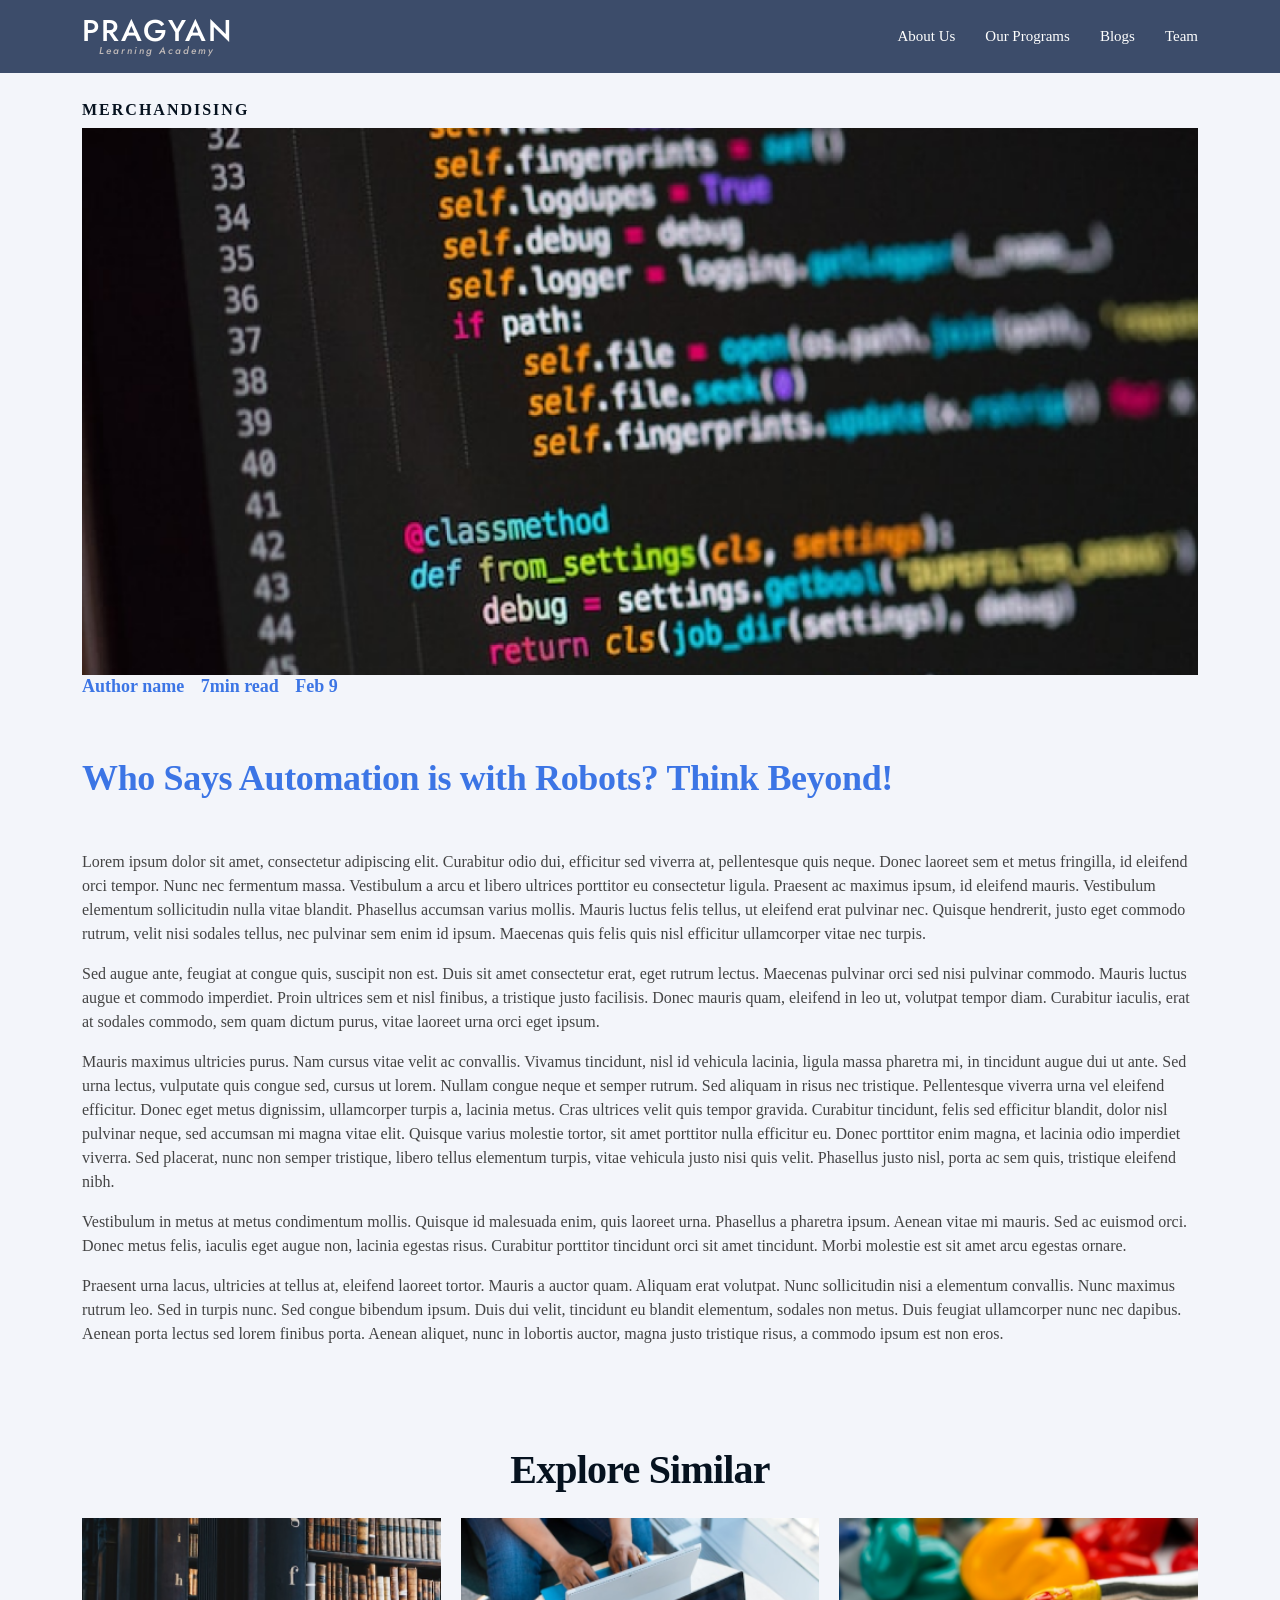
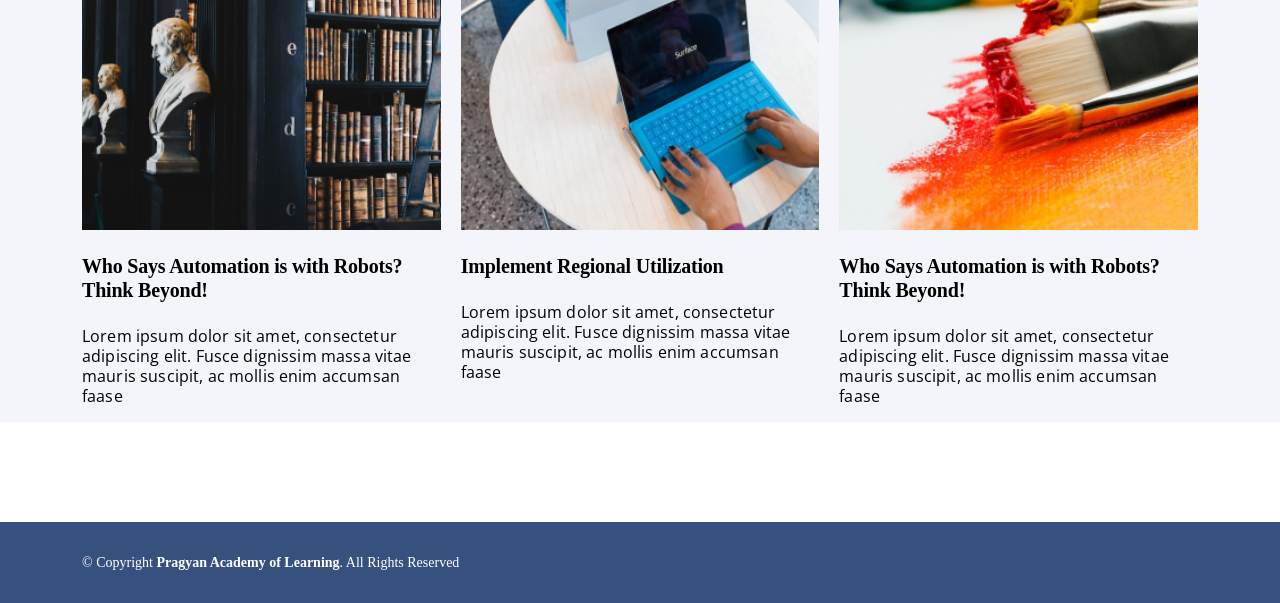
==== commit a67bc757: "adding new" ====
--- a/blogs.html
+++ b/blogs.html
@@ -76,7 +76,7 @@
 
             <nav id="navbar" class="navbar">
                 <ul>
-                    <li><a class="nav-link scrollto" href="#about">About Us</a></li>
+                    <li><a class="nav-link scrollto" href="./team.html">About Us</a></li>
                     <li class="dropdown"><a class="nav-link scrollto" href="#Future-Business">Our Programs</a>
 
                         <ul>
@@ -86,10 +86,10 @@
                         </ul>
 
                     </li>
-                    <li><a class="nav-link   scrollto" href="#Blogs">Blogs</a></li>
-                    <li><a class="nav-link scrollto" href="#ProgramDirectors">Team</a></li>
-
-                    <li><a class="getstarted scrollto" href="#contact">Contact</a></li>
+                    <li><a class="nav-link   scrollto" href="./blogs.html">Blogs</a></li>
+                    <li><a class="nav-link scrollto" href="./team.html">Team</a></li>
+
+                    <!-- <li><a class="getstarted scrollto" href="#contact">Contact</a></li> -->
                     <!-- <li><a class="getstarted scrollto" href="#contact">Contact Us</a></li> -->
                 </ul>
                 <i class="bi bi-list mobile-nav-toggle"></i>
--- a/assets/css/newstyles1.css
+++ b/assets/css/newstyles1.css
@@ -791,6 +791,9 @@
 .sendingmessageBtn-sec {
   margin-bottom: 30px;
 }
+.enrollment-details-sec-content-all > div {
+  width: 50%;
+}
 .sendingmessageBtn-sec button {
   border-radius: 12px;
   background: #37517e;
@@ -803,5 +806,71 @@
 .php-email-form .form-group {
   margin-top: 10px;
 }
+.our-experts-sec-all {
+  margin-bottom: 80px;
+}
+.our-experts-sec-all h2 {
+  color: #37517e;
+  text-align: center;
+  font-family: Lora;
+  font-size: 48px;
+  font-style: normal;
+  font-weight: 700;
+  line-height: normal;
+}
+.our-experts-sec-all p {
+  color: #000;
+  text-align: center;
+  font-family: "Open Sans";
+  font-size: 14px;
+  font-style: normal;
+  font-weight: 600;
+  line-height: 17px; /* 121.429% */
+  letter-spacing: 0.1px;
+}
+.our-experts-sec-all-row {
+  display: flex;
+  gap: 50px;
+  margin-bottom: 40px;
+}
+.experts-sec-all-row-left {
+  width: 250px;
+}
+.our-experts-sec-all-row h5 {
+  color: var(--color-text-primary, #10152e);
+  text-align: center;
+  font-family: Lora;
+  font-size: var(--heading-font-size-small, 24px);
+  font-style: normal;
+  font-weight: 700;
+  line-height: normal;
+  letter-spacing: var(--letter-spacing-heading, 1px);
+  text-transform: uppercase;
+  text-align: left;
+}
+.our-experts-sec-all-row h6 {
+  color: var(--color-text-secondary, #262d4d);
+  text-align: center;
+  font-family: "Open Sans";
+  font-size: 14px;
+  font-style: normal;
+  font-weight: 600;
+  line-height: var(--content-line-height-small, 20px); /* 142.857% */
+  letter-spacing: var(--brand-font-letter-spacing-body, 1px);
+  text-align: left;
+}
+.our-experts-sec-all-row p {
+  color: #06121f;
+  font-family: "Open Sans";
+  font-size: 16px;
+  font-style: normal;
+  font-weight: 300;
+  line-height: normal;
+  letter-spacing: var(--brand-font-letter-spacing-body, 1px);
+  text-align: left;
+}
+.our-experts-sec-all-row img {
+  border-radius: 50%;
+}
 @media (max-width: 991px) {
 }
